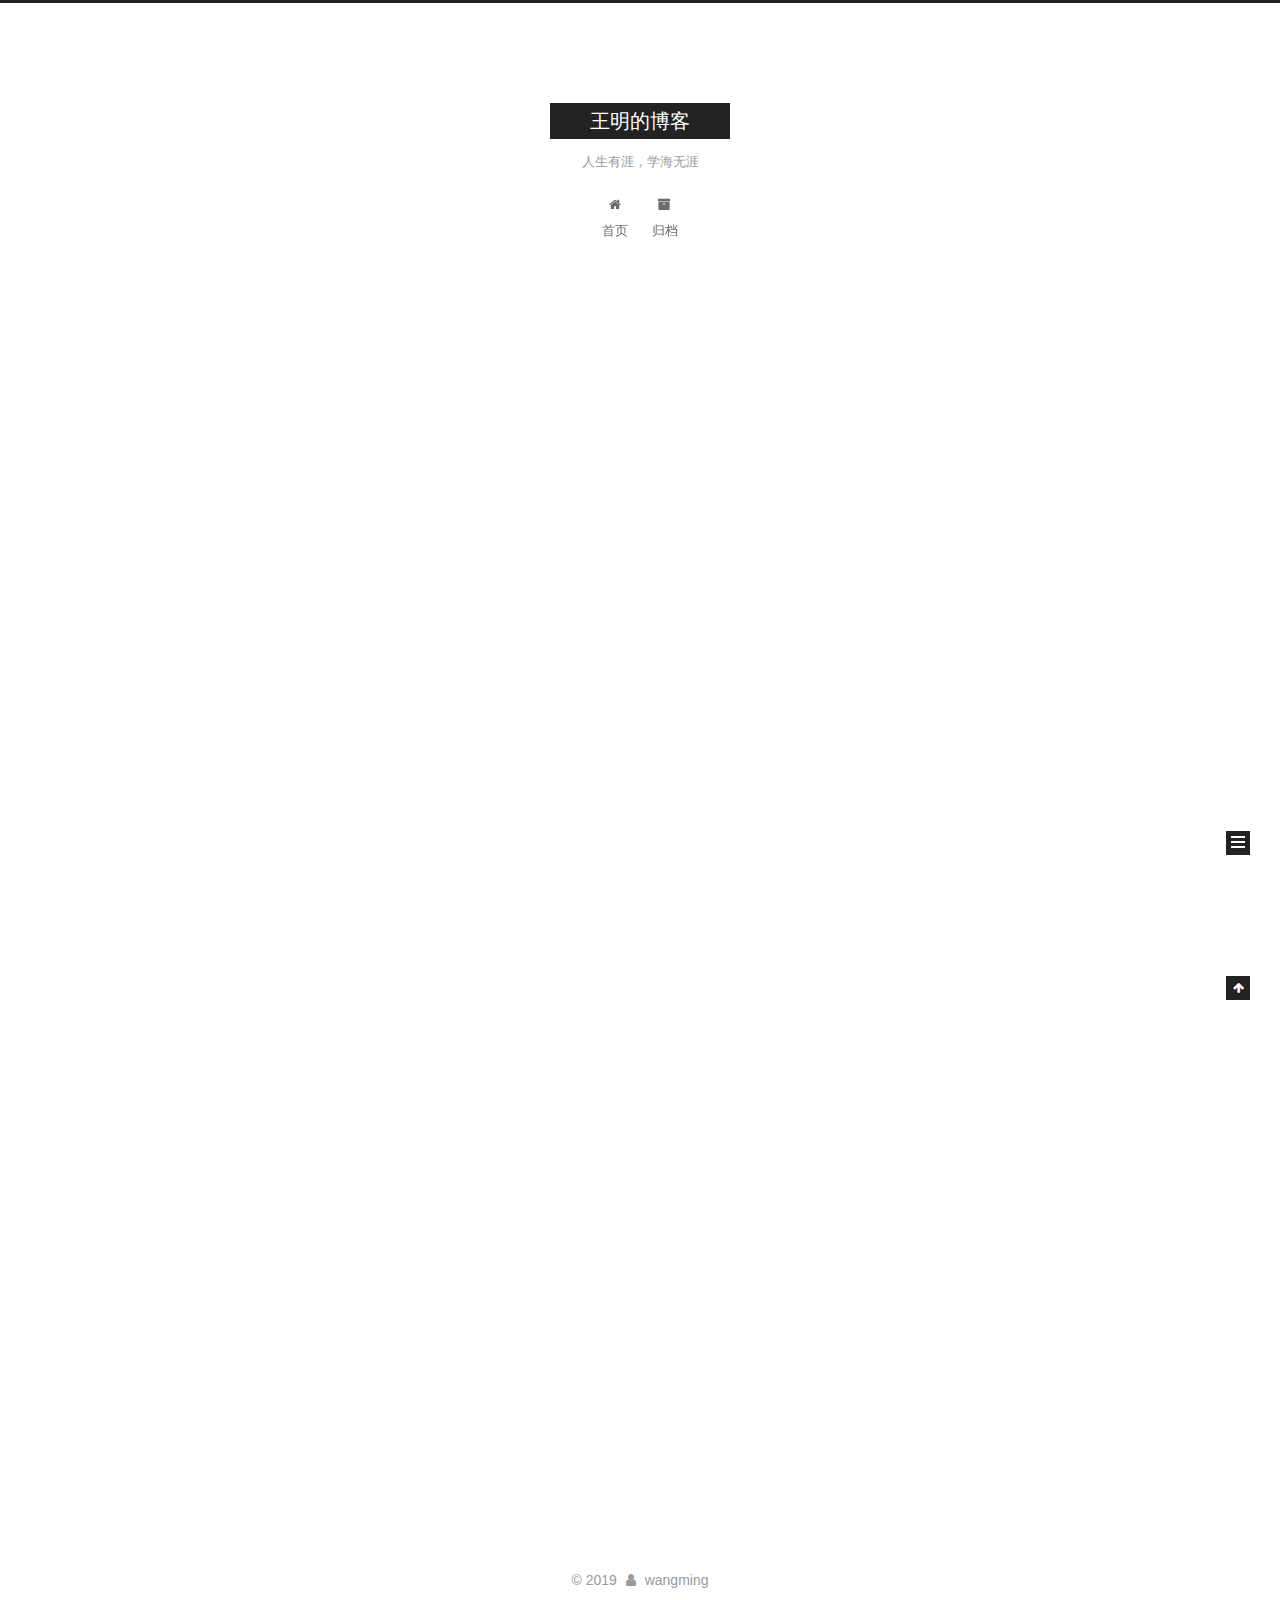
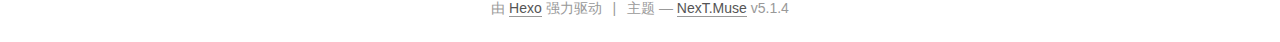
==== index.html @ 97fb9c00 "Site updated: 2019-02-13 14:36:10" ====
<!DOCTYPE html>



  


<html class="theme-next muse use-motion" lang="zh-Hans">
<head><meta name="generator" content="Hexo 3.8.0">
  <meta charset="UTF-8">
<meta http-equiv="X-UA-Compatible" content="IE=edge">
<meta name="viewport" content="width=device-width, initial-scale=1, maximum-scale=1">
<meta name="theme-color" content="#222">









<meta http-equiv="Cache-Control" content="no-transform">
<meta http-equiv="Cache-Control" content="no-siteapp">
















  
  
  <link href="/lib/fancybox/source/jquery.fancybox.css?v=2.1.5" rel="stylesheet" type="text/css">







<link href="/lib/font-awesome/css/font-awesome.min.css?v=4.6.2" rel="stylesheet" type="text/css">

<link href="/css/main.css?v=5.1.4" rel="stylesheet" type="text/css">


  <link rel="apple-touch-icon" sizes="180x180" href="/images/apple-touch-icon-next.png?v=5.1.4">


  <link rel="icon" type="image/png" sizes="32x32" href="/images/favicon-32x32-next.png?v=5.1.4">


  <link rel="icon" type="image/png" sizes="16x16" href="/images/favicon-16x16-next.png?v=5.1.4">


  <link rel="mask-icon" href="/images/logo.svg?v=5.1.4" color="#222">





  <meta name="keywords" content="Hexo, NexT">










<meta name="description" content="记录日常学习到的点点滴滴">
<meta property="og:type" content="website">
<meta property="og:title" content="王明的博客">
<meta property="og:url" content="https://wangming1312.github.io/index.html">
<meta property="og:site_name" content="王明的博客">
<meta property="og:description" content="记录日常学习到的点点滴滴">
<meta property="og:locale" content="zh-Hans">
<meta name="twitter:card" content="summary">
<meta name="twitter:title" content="王明的博客">
<meta name="twitter:description" content="记录日常学习到的点点滴滴">



<script type="text/javascript" id="hexo.configurations">
  var NexT = window.NexT || {};
  var CONFIG = {
    root: '/',
    scheme: 'Muse',
    version: '5.1.4',
    sidebar: {"position":"left","display":"post","offset":12,"b2t":false,"scrollpercent":false,"onmobile":false},
    fancybox: true,
    tabs: true,
    motion: {"enable":true,"async":false,"transition":{"post_block":"fadeIn","post_header":"slideDownIn","post_body":"slideDownIn","coll_header":"slideLeftIn","sidebar":"slideUpIn"}},
    duoshuo: {
      userId: '0',
      author: '博主'
    },
    algolia: {
      applicationID: '',
      apiKey: '',
      indexName: '',
      hits: {"per_page":10},
      labels: {"input_placeholder":"Search for Posts","hits_empty":"We didn't find any results for the search: ${query}","hits_stats":"${hits} results found in ${time} ms"}
    }
  };
</script>



  <link rel="canonical" href="https://wangming1312.github.io/">





  <title>王明的博客</title>
  








</head>

<body itemscope="" itemtype="http://schema.org/WebPage" lang="zh-Hans">

  
  
    
  

  <div class="container sidebar-position-left 
  page-home">
    <div class="headband"></div>

    <header id="header" class="header" itemscope="" itemtype="http://schema.org/WPHeader">
      <div class="header-inner"><div class="site-brand-wrapper">
  <div class="site-meta ">
    

    <div class="custom-logo-site-title">
      <a href="/" class="brand" rel="start">
        <span class="logo-line-before"><i></i></span>
        <span class="site-title">王明的博客</span>
        <span class="logo-line-after"><i></i></span>
      </a>
    </div>
      
        <p class="site-subtitle">人生有涯，学海无涯</p>
      
  </div>

  <div class="site-nav-toggle">
    <button>
      <span class="btn-bar"></span>
      <span class="btn-bar"></span>
      <span class="btn-bar"></span>
    </button>
  </div>
</div>

<nav class="site-nav">
  

  
    <ul id="menu" class="menu">
      
        
        <li class="menu-item menu-item-home">
          <a href="/" rel="section">
            
              <i class="menu-item-icon fa fa-fw fa-home"></i> <br>
            
            首页
          </a>
        </li>
      
        
        <li class="menu-item menu-item-archives">
          <a href="/archives/" rel="section">
            
              <i class="menu-item-icon fa fa-fw fa-archive"></i> <br>
            
            归档
          </a>
        </li>
      

      
    </ul>
  

  
</nav>



 </div>
    </header>

    <main id="main" class="main">
      <div class="main-inner">
        <div class="content-wrap">
          <div id="content" class="content">
            
  <section id="posts" class="posts-expand">
    
      

  

  
  
  

  <article class="post post-type-normal" itemscope="" itemtype="http://schema.org/Article">
  
  
  
  <div class="post-block">
    <link itemprop="mainEntityOfPage" href="https://wangming1312.github.io/2019/02/13/hello-微博/">

    <span hidden itemprop="author" itemscope="" itemtype="http://schema.org/Person">
      <meta itemprop="name" content="wangming">
      <meta itemprop="description" content="">
      <meta itemprop="image" content="/images/avatar.gif">
    </span>

    <span hidden itemprop="publisher" itemscope="" itemtype="http://schema.org/Organization">
      <meta itemprop="name" content="王明的博客">
    </span>

    
      <header class="post-header">

        
        
          <h1 class="post-title" itemprop="name headline">
                
                <a class="post-title-link" href="/2019/02/13/hello-微博/" itemprop="url">hello 微博</a></h1>
        

        <div class="post-meta">
          <span class="post-time">
            
              <span class="post-meta-item-icon">
                <i class="fa fa-calendar-o"></i>
              </span>
              
                <span class="post-meta-item-text">发表于</span>
              
              <time title="创建于" itemprop="dateCreated datePublished" datetime="2019-02-13T14:16:21+08:00">
                2019-02-13
              </time>
            

            

            
          </span>

          

          
            
          

          
          

          

          

          

        </div>
      </header>
    

    
    
    
    <div class="post-body" itemprop="articleBody">

      
      

      
        
          
            
          
        
      
    </div>
    
    
    

    

    

    

    <footer class="post-footer">
      

      

      

      
      
        <div class="post-eof"></div>
      
    </footer>
  </div>
  
  
  
  </article>


    
      

  

  
  
  

  <article class="post post-type-normal" itemscope="" itemtype="http://schema.org/Article">
  
  
  
  <div class="post-block">
    <link itemprop="mainEntityOfPage" href="https://wangming1312.github.io/2019/02/13/hello-world/">

    <span hidden itemprop="author" itemscope="" itemtype="http://schema.org/Person">
      <meta itemprop="name" content="wangming">
      <meta itemprop="description" content="">
      <meta itemprop="image" content="/images/avatar.gif">
    </span>

    <span hidden itemprop="publisher" itemscope="" itemtype="http://schema.org/Organization">
      <meta itemprop="name" content="王明的博客">
    </span>

    
      <header class="post-header">

        
        
          <h1 class="post-title" itemprop="name headline">
                
                <a class="post-title-link" href="/2019/02/13/hello-world/" itemprop="url">Hello World</a></h1>
        

        <div class="post-meta">
          <span class="post-time">
            
              <span class="post-meta-item-icon">
                <i class="fa fa-calendar-o"></i>
              </span>
              
                <span class="post-meta-item-text">发表于</span>
              
              <time title="创建于" itemprop="dateCreated datePublished" datetime="2019-02-13T13:50:44+08:00">
                2019-02-13
              </time>
            

            

            
          </span>

          

          
            
          

          
          

          

          

          

        </div>
      </header>
    

    
    
    
    <div class="post-body" itemprop="articleBody">

      
      

      
        
          
            <p>Welcome to <a href="https://hexo.io/" target="_blank" rel="noopener">Hexo</a>! This is your very first post. Check <a href="https://hexo.io/docs/" target="_blank" rel="noopener">documentation</a> for more info. If you get any problems when using Hexo, you can find the answer in <a href="https://hexo.io/docs/troubleshooting.html" target="_blank" rel="noopener">troubleshooting</a> or you can ask me on <a href="https://github.com/hexojs/hexo/issues" target="_blank" rel="noopener">GitHub</a>.</p>
<h2 id="Quick-Start"><a href="#Quick-Start" class="headerlink" title="Quick Start"></a>Quick Start</h2><h3 id="Create-a-new-post"><a href="#Create-a-new-post" class="headerlink" title="Create a new post"></a>Create a new post</h3><figure class="highlight bash"><table><tr><td class="gutter"><pre><span class="line">1</span><br></pre></td><td class="code"><pre><span class="line">$ hexo new <span class="string">"My New Post"</span></span><br></pre></td></tr></table></figure>
<p>More info: <a href="https://hexo.io/docs/writing.html" target="_blank" rel="noopener">Writing</a></p>
<h3 id="Run-server"><a href="#Run-server" class="headerlink" title="Run server"></a>Run server</h3><figure class="highlight bash"><table><tr><td class="gutter"><pre><span class="line">1</span><br></pre></td><td class="code"><pre><span class="line">$ hexo server</span><br></pre></td></tr></table></figure>
<p>More info: <a href="https://hexo.io/docs/server.html" target="_blank" rel="noopener">Server</a></p>
<h3 id="Generate-static-files"><a href="#Generate-static-files" class="headerlink" title="Generate static files"></a>Generate static files</h3><figure class="highlight bash"><table><tr><td class="gutter"><pre><span class="line">1</span><br></pre></td><td class="code"><pre><span class="line">$ hexo generate</span><br></pre></td></tr></table></figure>
<p>More info: <a href="https://hexo.io/docs/generating.html" target="_blank" rel="noopener">Generating</a></p>
<h3 id="Deploy-to-remote-sites"><a href="#Deploy-to-remote-sites" class="headerlink" title="Deploy to remote sites"></a>Deploy to remote sites</h3><figure class="highlight bash"><table><tr><td class="gutter"><pre><span class="line">1</span><br></pre></td><td class="code"><pre><span class="line">$ hexo deploy</span><br></pre></td></tr></table></figure>
<p>More info: <a href="https://hexo.io/docs/deployment.html" target="_blank" rel="noopener">Deployment</a></p>

          
        
      
    </div>
    
    
    

    

    

    

    <footer class="post-footer">
      

      

      

      
      
        <div class="post-eof"></div>
      
    </footer>
  </div>
  
  
  
  </article>


    
  </section>

  


          </div>
          


          

        </div>
        
          
  
  <div class="sidebar-toggle">
    <div class="sidebar-toggle-line-wrap">
      <span class="sidebar-toggle-line sidebar-toggle-line-first"></span>
      <span class="sidebar-toggle-line sidebar-toggle-line-middle"></span>
      <span class="sidebar-toggle-line sidebar-toggle-line-last"></span>
    </div>
  </div>

  <aside id="sidebar" class="sidebar">
    
    <div class="sidebar-inner">

      

      

      <section class="site-overview-wrap sidebar-panel sidebar-panel-active">
        <div class="site-overview">
          <div class="site-author motion-element" itemprop="author" itemscope="" itemtype="http://schema.org/Person">
            
              <p class="site-author-name" itemprop="name">wangming</p>
              <p class="site-description motion-element" itemprop="description">记录日常学习到的点点滴滴</p>
          </div>

          <nav class="site-state motion-element">

            
              <div class="site-state-item site-state-posts">
              
                <a href="/archives/">
              
                  <span class="site-state-item-count">2</span>
                  <span class="site-state-item-name">日志</span>
                </a>
              </div>
            

            

            

          </nav>

          

          

          
          

          
          

          

        </div>
      </section>

      

      

    </div>
  </aside>


        
      </div>
    </main>

    <footer id="footer" class="footer">
      <div class="footer-inner">
        <div class="copyright">&copy; <span itemprop="copyrightYear">2019</span>
  <span class="with-love">
    <i class="fa fa-user"></i>
  </span>
  <span class="author" itemprop="copyrightHolder">wangming</span>

  
</div>


  <div class="powered-by">由 <a class="theme-link" target="_blank" href="https://hexo.io">Hexo</a> 强力驱动</div>



  <span class="post-meta-divider">|</span>



  <div class="theme-info">主题 &mdash; <a class="theme-link" target="_blank" href="https://github.com/iissnan/hexo-theme-next">NexT.Muse</a> v5.1.4</div>




        







        
      </div>
    </footer>

    
      <div class="back-to-top">
        <i class="fa fa-arrow-up"></i>
        
      </div>
    

    

  </div>

  

<script type="text/javascript">
  if (Object.prototype.toString.call(window.Promise) !== '[object Function]') {
    window.Promise = null;
  }
</script>









  












  
  
    <script type="text/javascript" src="/lib/jquery/index.js?v=2.1.3"></script>
  

  
  
    <script type="text/javascript" src="/lib/fastclick/lib/fastclick.min.js?v=1.0.6"></script>
  

  
  
    <script type="text/javascript" src="/lib/jquery_lazyload/jquery.lazyload.js?v=1.9.7"></script>
  

  
  
    <script type="text/javascript" src="/lib/velocity/velocity.min.js?v=1.2.1"></script>
  

  
  
    <script type="text/javascript" src="/lib/velocity/velocity.ui.min.js?v=1.2.1"></script>
  

  
  
    <script type="text/javascript" src="/lib/fancybox/source/jquery.fancybox.pack.js?v=2.1.5"></script>
  


  


  <script type="text/javascript" src="/js/src/utils.js?v=5.1.4"></script>

  <script type="text/javascript" src="/js/src/motion.js?v=5.1.4"></script>



  
  

  

  


  <script type="text/javascript" src="/js/src/bootstrap.js?v=5.1.4"></script>



  


  




	





  





  












  





  

  

  

  
  

  

  

  

</body>
</html>
---- css/main.css ----
/* normalize.css v3.0.2 | MIT License | git.io/normalize */
html {
  font-family: sans-serif; /* 1 */
  -ms-text-size-adjust: 100%; /* 2 */
  -webkit-text-size-adjust: 100%; /* 2 */
}
body {
  margin: 0;
}
article,
aside,
details,
figcaption,
figure,
footer,
header,
hgroup,
main,
menu,
nav,
section,
summary {
  display: block;
}
audio,
canvas,
progress,
video {
  display: inline-block; /* 1 */
  vertical-align: baseline; /* 2 */
}
audio:not([controls]) {
  display: none;
  height: 0;
}
[hidden],
template {
  display: none;
}
a {
  background-color: transparent;
}
a:active,
a:hover {
  outline: 0;
}
abbr[title] {
  border-bottom: 1px dotted;
}
b,
strong {
  font-weight: bold;
}
dfn {
  font-style: italic;
}
h1 {
  font-size: 2em;
  margin: 0.67em 0;
}
mark {
  background: #ff0;
  color: #000;
}
small {
  font-size: 80%;
}
sub,
sup {
  font-size: 75%;
  line-height: 0;
  position: relative;
  vertical-align: baseline;
}
sup {
  top: -0.5em;
}
sub {
  bottom: -0.25em;
}
img {
  border: 0;
}
svg:not(:root) {
  overflow: hidden;
}
figure {
  margin: 1em 40px;
}
hr {
  -moz-box-sizing: content-box;
  box-sizing: content-box;
  height: 0;
}
pre {
  overflow: auto;
}
code,
kbd,
pre,
samp {
  font-family: monospace, monospace;
  font-size: 1em;
}
button,
input,
optgroup,
select,
textarea {
  color: inherit; /* 1 */
  font: inherit; /* 2 */
  margin: 0; /* 3 */
}
button {
  overflow: visible;
}
button,
select {
  text-transform: none;
}
button,
html input[type="button"],
input[type="reset"],
input[type="submit"] {
  -webkit-appearance: button; /* 2 */
  cursor: pointer; /* 3 */
}
button[disabled],
html input[disabled] {
  cursor: default;
}
button::-moz-focus-inner,
input::-moz-focus-inner {
  border: 0;
  padding: 0;
}
input {
  line-height: normal;
}
input[type="checkbox"],
input[type="radio"] {
  box-sizing: border-box; /* 1 */
  padding: 0; /* 2 */
}
input[type="number"]::-webkit-inner-spin-button,
input[type="number"]::-webkit-outer-spin-button {
  height: auto;
}
input[type="search"] {
  -webkit-appearance: textfield; /* 1 */
  -moz-box-sizing: content-box;
  -webkit-box-sizing: content-box; /* 2 */
  box-sizing: content-box;
}
input[type="search"]::-webkit-search-cancel-button,
input[type="search"]::-webkit-search-decoration {
  -webkit-appearance: none;
}
fieldset {
  border: 1px solid #c0c0c0;
  margin: 0 2px;
  padding: 0.35em 0.625em 0.75em;
}
legend {
  border: 0; /* 1 */
  padding: 0; /* 2 */
}
textarea {
  overflow: auto;
}
optgroup {
  font-weight: bold;
}
table {
  border-collapse: collapse;
  border-spacing: 0;
}
td,
th {
  padding: 0;
}
::selection {
  background: #262a30;
  color: #fff;
}
body {
  position: relative;
  font-family: 'Lato', "PingFang SC", "Microsoft YaHei", sans-serif;
  font-size: 14px;
  line-height: 2;
  color: #555;
  background: #fff;
}
@media (max-width: 767px) {
  body {
    padding-right: 0 !important;
  }
}
@media (min-width: 768px) and (max-width: 991px) {
  body {
    padding-right: 0 !important;
  }
}
@media (min-width: 1600px) {
  body {
    font-size: 16px;
  }
}
h1,
h2,
h3,
h4,
h5,
h6 {
  margin: 0;
  padding: 0;
  font-weight: bold;
  line-height: 1.5;
  font-family: 'Lato', "PingFang SC", "Microsoft YaHei", sans-serif;
}
h2,
h3,
h4,
h5,
h6 {
  margin: 20px 0 15px;
}
h1 {
  font-size: 22px;
}
@media (max-width: 767px) {
  h1 {
    font-size: 18px;
  }
}
h2 {
  font-size: 20px;
}
@media (max-width: 767px) {
  h2 {
    font-size: 16px;
  }
}
h3 {
  font-size: 18px;
}
@media (max-width: 767px) {
  h3 {
    font-size: 14px;
  }
}
h4 {
  font-size: 16px;
}
@media (max-width: 767px) {
  h4 {
    font-size: 12px;
  }
}
h5 {
  font-size: 14px;
}
@media (max-width: 767px) {
  h5 {
    font-size: 10px;
  }
}
h6 {
  font-size: 12px;
}
@media (max-width: 767px) {
  h6 {
    font-size: 8px;
  }
}
p {
  margin: 0 0 20px 0;
}
a {
  color: #555;
  text-decoration: none;
  outline: none;
  border-bottom: 1px solid #999;
  word-wrap: break-word;
}
a:hover {
  color: #222;
  border-bottom-color: #222;
}
blockquote {
  margin: 0;
  padding: 0;
}
img {
  display: block;
  margin: auto;
  max-width: 100%;
  height: auto;
}
hr {
  margin: 40px 0;
  height: 3px;
  border: none;
  background-color: #ddd;
  background-image: repeating-linear-gradient(-45deg, #fff, #fff 4px, transparent 4px, transparent 8px);
}
blockquote {
  padding: 0 15px;
  color: #666;
  border-left: 4px solid #ddd;
}
blockquote cite::before {
  content: "-";
  padding: 0 5px;
}
dt {
  font-weight: 700;
}
dd {
  margin: 0;
  padding: 0;
}
kbd {
  border: 1px solid #ccc;
  border-radius: 0.2em;
  box-shadow: 0.1em 0.1em 0.2em rgba(0,0,0,0.1);
  background-color: #f9f9f9;
  font-family: inherit;
  background-image: -webkit-linear-gradient(top, #eee, #fff, #eee);
  padding: 0.1em 0.3em;
  white-space: nowrap;
}
.text-left {
  text-align: left;
}
.text-center {
  text-align: center;
}
.text-right {
  text-align: right;
}
.text-justify {
  text-align: justify;
}
.text-nowrap {
  white-space: nowrap;
}
.text-lowercase {
  text-transform: lowercase;
}
.text-uppercase {
  text-transform: uppercase;
}
.text-capitalize {
  text-transform: capitalize;
}
.center-block {
  display: block;
  margin-left: auto;
  margin-right: auto;
}
.clearfix:before,
.clearfix:after {
  content: " ";
  display: table;
}
.clearfix:after {
  clear: both;
}
.pullquote {
  width: 45%;
}
.pullquote.left {
  float: left;
  margin-left: 5px;
  margin-right: 10px;
}
.pullquote.right {
  float: right;
  margin-left: 10px;
  margin-right: 5px;
}
.affix.affix.affix {
  position: fixed;
}
.translation {
  margin-top: -20px;
  font-size: 14px;
  color: #999;
}
.scrollbar-measure {
  width: 100px;
  height: 100px;
  overflow: scroll;
  position: absolute;
  top: -9999px;
}
.use-motion .motion-element {
  opacity: 0;
}
table {
  margin: 20px 0;
  width: 100%;
  border-collapse: collapse;
  border-spacing: 0;
  border: 1px solid #ddd;
  font-size: 14px;
  table-layout: fixed;
  word-wrap: break-all;
}
table>tbody>tr:nth-of-type(odd) {
  background-color: #f9f9f9;
}
table>tbody>tr:hover {
  background-color: #f5f5f5;
}
caption,
th,
td {
  padding: 8px;
  text-align: left;
  vertical-align: middle;
  font-weight: normal;
}
th,
td {
  border-bottom: 3px solid #ddd;
  border-right: 1px solid #eee;
}
th {
  padding-bottom: 10px;
  font-weight: 700;
}
td {
  border-bottom-width: 1px;
}
html,
body {
  height: 100%;
}
.container {
  position: relative;
  min-height: 100%;
}
.header-inner {
  margin: 0 auto;
  padding: 100px 0 70px;
  width: 700px;
}
@media (min-width: 1600px) {
  .container .header-inner {
    width: 900px;
  }
}
.main {
  padding-bottom: 150px;
}
.main-inner {
  margin: 0 auto;
  width: 700px;
}
@media (min-width: 1600px) {
  .container .main-inner {
    width: 900px;
  }
}
.footer {
  position: absolute;
  left: 0;
  bottom: 0;
  width: 100%;
  min-height: 50px;
}
.footer-inner {
  box-sizing: border-box;
  margin: 20px auto;
  width: 700px;
}
@media (min-width: 1600px) {
  .container .footer-inner {
    width: 900px;
  }
}
pre,
.highlight {
  overflow: auto;
  margin: 20px 0;
  padding: 0;
  font-size: 13px;
  color: #4d4d4c;
  background: #f7f7f7;
  line-height: 1.6;
}
pre,
code {
  font-family: consolas, Menlo, "PingFang SC", "Microsoft YaHei", monospace;
}
code {
  padding: 2px 4px;
  word-wrap: break-word;
  color: #555;
  background: #eee;
  border-radius: 3px;
  font-size: 13px;
}
pre {
  padding: 10px;
}
pre code {
  padding: 0;
  color: #4d4d4c;
  background: none;
  text-shadow: none;
}
.highlight {
  border-radius: 1px;
}
.highlight pre {
  border: none;
  margin: 0;
  padding: 10px 0;
}
.highlight table {
  margin: 0;
  width: auto;
  border: none;
}
.highlight td {
  border: none;
  padding: 0;
}
.highlight figcaption {
  font-size: 1em;
  color: #4d4d4c;
  line-height: 1em;
  margin-bottom: 1em;
}
.highlight figcaption:before,
.highlight figcaption:after {
  content: " ";
  display: table;
}
.highlight figcaption:after {
  clear: both;
}
.highlight figcaption a {
  float: right;
  color: #4d4d4c;
}
.highlight figcaption a:hover {
  border-bottom-color: #4d4d4c;
}
.highlight .gutter pre {
  padding-left: 10px;
  padding-right: 10px;
  color: #869194;
  text-align: right;
  background-color: #eff2f3;
}
.highlight .code pre {
  width: 100%;
  padding-left: 10px;
  padding-right: 10px;
  background-color: #f7f7f7;
}
.highlight .line {
  height: 20px;
}
.gutter {
  -webkit-user-select: none;
  -moz-user-select: none;
  -ms-user-select: none;
  user-select: none;
}
.gist table {
  width: auto;
}
.gist table td {
  border: none;
}
pre .deletion {
  background: #fdd;
}
pre .addition {
  background: #dfd;
}
pre .meta {
  color: #8959a8;
}
pre .comment {
  color: #8e908c;
}
pre .variable,
pre .attribute,
pre .tag,
pre .regexp,
pre .ruby .constant,
pre .xml .tag .title,
pre .xml .pi,
pre .xml .doctype,
pre .html .doctype,
pre .css .id,
pre .css .class,
pre .css .pseudo {
  color: #c82829;
}
pre .number,
pre .preprocessor,
pre .built_in,
pre .literal,
pre .params,
pre .constant,
pre .command {
  color: #f5871f;
}
pre .ruby .class .title,
pre .css .rules .attribute,
pre .string,
pre .value,
pre .inheritance,
pre .header,
pre .ruby .symbol,
pre .xml .cdata,
pre .special,
pre .number,
pre .formula {
  color: #718c00;
}
pre .title,
pre .css .hexcolor {
  color: #3e999f;
}
pre .function,
pre .python .decorator,
pre .python .title,
pre .ruby .function .title,
pre .ruby .title .keyword,
pre .perl .sub,
pre .javascript .title,
pre .coffeescript .title {
  color: #4271ae;
}
pre .keyword,
pre .javascript .function {
  color: #8959a8;
}
.full-image.full-image.full-image.full-image {
  border: none;
  max-width: 100%;
  width: auto;
  margin: 20px auto 25px;
}
@media (min-width: 992px) {
  .full-image.full-image.full-image.full-image {
    max-width: none;
    width: 110%;
    margin: 25px -5%;
  }
}
.blockquote-center,
.page-home .post-type-quote blockquote,
.page-post-detail .post-type-quote blockquote {
  position: relative;
  margin: 40px 0;
  padding: 0;
  border-left: none;
  text-align: center;
}
.blockquote-center::before,
.page-home .post-type-quote blockquote::before,
.page-post-detail .post-type-quote blockquote::before,
.blockquote-center::after,
.page-home .post-type-quote blockquote::after,
.page-post-detail .post-type-quote blockquote::after {
  position: absolute;
  content: ' ';
  display: block;
  width: 100%;
  height: 24px;
  opacity: 0.2;
  background-repeat: no-repeat;
  background-position: 0 -6px;
  background-size: 22px 22px;
}
.blockquote-center::before,
.page-home .post-type-quote blockquote::before,
.page-post-detail .post-type-quote blockquote::before {
  top: -20px;
  background-image: url("../images/quote-l.svg");
  border-top: 1px solid #ccc;
}
.blockquote-center::after,
.page-home .post-type-quote blockquote::after,
.page-post-detail .post-type-quote blockquote::after {
  bottom: -20px;
  background-image: url("../images/quote-r.svg");
  border-bottom: 1px solid #ccc;
  background-position: 100% 8px;
}
.blockquote-center p,
.page-home .post-type-quote blockquote p,
.page-post-detail .post-type-quote blockquote p,
.blockquote-center div,
.page-home .post-type-quote blockquote div,
.page-post-detail .post-type-quote blockquote div {
  text-align: center;
}
.post .post-body .group-picture img {
  box-sizing: border-box;
  padding: 0 3px;
  border: none;
}
.post .group-picture-row {
  overflow: hidden;
  margin-top: 6px;
}
.post .group-picture-row:first-child {
  margin-top: 0;
}
.post .group-picture-column {
  float: left;
}
.page-post-detail .post-body .group-picture-column {
  float: none;
  margin-top: 10px;
  width: auto !important;
}
.page-post-detail .post-body .group-picture-column img {
  margin: 0 auto;
}
.page-archive .group-picture-container {
  overflow: hidden;
}
.page-archive .group-picture-row {
  float: left;
}
.page-archive .group-picture-row:first-child {
  margin-top: 6px;
}
.page-archive .group-picture-column {
  max-width: 150px;
  max-height: 150px;
}
.post-body .note {
  position: relative;
  padding: 15px;
  margin-bottom: 20px;
  border: 1px solid #eee;
  border-left-width: 5px;
  border-radius: 3px;
}
.post-body .note h2,
.post-body .note h3,
.post-body .note h4,
.post-body .note h5,
.post-body .note h6 {
  margin-top: 0;
  margin-bottom: 0;
  border-bottom: initial;
  padding-top: 0 !important;
}
.post-body .note p:first-child,
.post-body .note ul:first-child,
.post-body .note ol:first-child,
.post-body .note table:first-child,
.post-body .note pre:first-child,
.post-body .note blockquote:first-child {
  margin-top: 0;
}
.post-body .note p:last-child,
.post-body .note ul:last-child,
.post-body .note ol:last-child,
.post-body .note table:last-child,
.post-body .note pre:last-child,
.post-body .note blockquote:last-child {
  margin-bottom: 0;
}
.post-body .note.default {
  border-left-color: #777;
}
.post-body .note.default h2,
.post-body .note.default h3,
.post-body .note.default h4,
.post-body .note.default h5,
.post-body .note.default h6 {
  color: #777;
}
.post-body .note.primary {
  border-left-color: #6f42c1;
}
.post-body .note.primary h2,
.post-body .note.primary h3,
.post-body .note.primary h4,
.post-body .note.primary h5,
.post-body .note.primary h6 {
  color: #6f42c1;
}
.post-body .note.info {
  border-left-color: #428bca;
}
.post-body .note.info h2,
.post-body .note.info h3,
.post-body .note.info h4,
.post-body .note.info h5,
.post-body .note.info h6 {
  color: #428bca;
}
.post-body .note.success {
  border-left-color: #5cb85c;
}
.post-body .note.success h2,
.post-body .note.success h3,
.post-body .note.success h4,
.post-body .note.success h5,
.post-body .note.success h6 {
  color: #5cb85c;
}
.post-body .note.warning {
  border-left-color: #f0ad4e;
}
.post-body .note.warning h2,
.post-body .note.warning h3,
.post-body .note.warning h4,
.post-body .note.warning h5,
.post-body .note.warning h6 {
  color: #f0ad4e;
}
.post-body .note.danger {
  border-left-color: #d9534f;
}
.post-body .note.danger h2,
.post-body .note.danger h3,
.post-body .note.danger h4,
.post-body .note.danger h5,
.post-body .note.danger h6 {
  color: #d9534f;
}
.post-body .label {
  display: inline;
  padding: 0 2px;
  white-space: nowrap;
}
.post-body .label.default {
  background-color: #f0f0f0;
}
.post-body .label.primary {
  background-color: #efe6f7;
}
.post-body .label.info {
  background-color: #e5f2f8;
}
.post-body .label.success {
  background-color: #e7f4e9;
}
.post-body .label.warning {
  background-color: #fcf6e1;
}
.post-body .label.danger {
  background-color: #fae8eb;
}
.post-body .tabs {
  position: relative;
  display: block;
  margin-bottom: 20px;
  padding-top: 10px;
}
.post-body .tabs ul.nav-tabs {
  margin: 0;
  padding: 0;
  display: flex;
  margin-bottom: -1px;
}
@media (max-width: 413px) {
  .post-body .tabs ul.nav-tabs {
    display: block;
    margin-bottom: 5px;
  }
}
.post-body .tabs ul.nav-tabs li.tab {
  list-style-type: none !important;
  margin: 0 0.25em 0 0;
  border-top: 3px solid transparent;
  border-left: 1px solid transparent;
  border-right: 1px solid transparent;
}
@media (max-width: 413px) {
  .post-body .tabs ul.nav-tabs li.tab {
    margin: initial;
    border-top: 1px solid transparent;
    border-left: 3px solid transparent;
    border-right: 1px solid transparent;
    border-bottom: 1px solid transparent;
  }
}
.post-body .tabs ul.nav-tabs li.tab a {
  outline: 0;
  border-bottom: initial;
  display: block;
  line-height: 1.8em;
  padding: 0.25em 0.75em;
  transition-duration: 0.2s;
  transition-timing-function: ease-out;
  transition-delay: 0s;
}
.post-body .tabs ul.nav-tabs li.tab a i {
  width: 1.285714285714286em;
}
.post-body .tabs ul.nav-tabs li.tab.active {
  border-top: 3px solid #fc6423;
  border-left: 1px solid #ddd;
  border-right: 1px solid #ddd;
  background-color: #fff;
}
@media (max-width: 413px) {
  .post-body .tabs ul.nav-tabs li.tab.active {
    border-top: 1px solid #ddd;
    border-left: 3px solid #fc6423;
    border-right: 1px solid #ddd;
    border-bottom: 1px solid #ddd;
  }
}
.post-body .tabs ul.nav-tabs li.tab.active a {
  cursor: default;
  color: #555;
}
.post-body .tabs .tab-content {
  background-color: #fff;
}
.post-body .tabs .tab-content .tab-pane {
  border: 1px solid #ddd;
  padding: 20px 20px 0 20px;
}
.post-body .tabs .tab-content .tab-pane:not(.active) {
  display: none !important;
}
.post-body .tabs .tab-content .tab-pane.active {
  display: block !important;
}
.btn {
  display: inline-block;
  padding: 0 20px;
  font-size: 14px;
  color: #fff;
  background: #222;
  border: 2px solid #222;
  text-decoration: none;
  border-radius: 0;
  transition-property: background-color;
  transition-duration: 0.2s;
  transition-timing-function: ease-in-out;
  transition-delay: 0s;
  line-height: 2;
}
.btn:hover {
  border-color: #222;
  color: #222;
  background: #fff;
}
.btn +.btn {
  margin: 0 0 8px 8px;
}
.btn .fa-fw {
  width: 1.285714285714286em;
  text-align: left;
}
.btn-bar {
  display: block;
  width: 22px;
  height: 2px;
  background: #555;
  border-radius: 1px;
}
.btn-bar+.btn-bar {
  margin-top: 4px;
}
.pagination {
  margin: 120px 0 40px;
  text-align: center;
  border-top: 1px solid #eee;
}
.page-number-basic,
.pagination .prev,
.pagination .next,
.pagination .page-number,
.pagination .space {
  display: inline-block;
  position: relative;
  top: -1px;
  margin: 0 10px;
  padding: 0 11px;
}
@media (max-width: 767px) {
  .page-number-basic,
  .pagination .prev,
  .pagination .next,
  .pagination .page-number,
  .pagination .space {
    margin: 0 5px;
  }
}
.pagination .prev,
.pagination .next,
.pagination .page-number {
  border-bottom: 0;
  border-top: 1px solid #eee;
  transition-property: border-color;
  transition-duration: 0.2s;
  transition-timing-function: ease-in-out;
  transition-delay: 0s;
}
.pagination .prev:hover,
.pagination .next:hover,
.pagination .page-number:hover {
  border-top-color: #222;
}
.pagination .space {
  padding: 0;
  margin: 0;
}
.pagination .prev {
  margin-left: 0;
}
.pagination .next {
  margin-right: 0;
}
.pagination .page-number.current {
  color: #fff;
  background: #ccc;
  border-top-color: #ccc;
}
@media (max-width: 767px) {
  .pagination {
    border-top: none;
  }
  .pagination .prev,
  .pagination .next,
  .pagination .page-number {
    margin-bottom: 10px;
    border-top: 0;
    border-bottom: 1px solid #eee;
    padding: 0 10px;
  }
  .pagination .prev:hover,
  .pagination .next:hover,
  .pagination .page-number:hover {
    border-bottom-color: #222;
  }
}
.comments {
  margin: 60px 20px 0;
}
.tag-cloud {
  text-align: center;
}
.tag-cloud a {
  display: inline-block;
  margin: 10px;
}
.back-to-top {
  box-sizing: border-box;
  position: fixed;
  bottom: -100px;
  right: 30px;
  z-index: 1050;
  padding: 0 6px;
  width: 24px;
  background: #222;
  font-size: 12px;
  opacity: 1;
  color: #fff;
  cursor: pointer;
  text-align: center;
  -webkit-transform: translateZ(0);
  transition-property: bottom;
  transition-duration: 0.2s;
  transition-timing-function: ease-in-out;
  transition-delay: 0s;
}
@media (min-width: 768px) and (max-width: 991px) {
  .back-to-top {
    display: none !important;
  }
}
@media (max-width: 767px) {
  .back-to-top {
    display: none !important;
  }
}
.back-to-top.back-to-top-on {
  bottom: 19px;
}
.header {
  background: transparent;
}
.header-inner {
  position: relative;
}
.headband {
  height: 3px;
  background: #222;
}
.site-meta {
  margin: 0;
  text-align: center;
}
@media (max-width: 767px) {
  .site-meta {
    text-align: center;
  }
}
.brand {
  position: relative;
  display: inline-block;
  padding: 0 40px;
  color: #fff;
  background: #222;
  border-bottom: none;
}
.brand:hover {
  color: #fff;
}
.logo {
  display: inline-block;
  margin-right: 5px;
  line-height: 36px;
  vertical-align: top;
}
.site-title {
  display: inline-block;
  vertical-align: top;
  line-height: 36px;
  font-size: 20px;
  font-weight: normal;
  font-family: 'Lato', "PingFang SC", "Microsoft YaHei", sans-serif;
}
.site-subtitle {
  margin-top: 10px;
  font-size: 13px;
  color: #999;
}
.use-motion .brand {
  opacity: 0;
}
.use-motion .logo,
.use-motion .site-title,
.use-motion .site-subtitle {
  opacity: 0;
  position: relative;
  top: -10px;
}
.site-nav-toggle {
  display: none;
  position: absolute;
  top: 10px;
  left: 10px;
}
@media (max-width: 767px) {
  .site-nav-toggle {
    display: block;
  }
}
.site-nav-toggle button {
  margin-top: 2px;
  padding: 9px 10px;
  background: transparent;
  border: none;
}
@media (max-width: 767px) {
  .site-nav {
    display: none;
    margin: 0 -10px;
    padding: 0 10px;
    clear: both;
    border-top: 1px solid #ddd;
  }
}
@media (min-width: 768px) and (max-width: 991px) {
  .site-nav {
    display: block !important;
  }
}
@media (min-width: 992px) {
  .site-nav {
    display: block !important;
  }
}
.menu {
  margin-top: 20px;
  padding-left: 0;
  text-align: center;
}
.menu .menu-item {
  display: inline-block;
  margin: 0 10px;
  list-style: none;
}
@media screen and (max-width: 767px) {
  .menu .menu-item {
    margin-top: 10px;
  }
}
.menu .menu-item a {
  display: block;
  font-size: 13px;
  line-height: inherit;
  border-bottom: 1px solid transparent;
  transition-property: border-color;
  transition-duration: 0.2s;
  transition-timing-function: ease-in-out;
  transition-delay: 0s;
}
.menu .menu-item a:hover {
  border-bottom-color: #222;
}
.menu .menu-item .fa {
  margin-right: 5px;
}
.use-motion .menu-item {
  opacity: 0;
}
.post-body {
  font-family: 'Lato', "PingFang SC", "Microsoft YaHei", sans-serif;
}
@media (max-width: 767px) {
  .post-body {
    word-break: break-word;
  }
}
.post-body .fancybox img {
  display: block !important;
  margin: 0 auto;
  cursor: pointer;
  cursor: zoom-in;
  cursor: -webkit-zoom-in;
}
.post-body .image-caption,
.post-body .figure .caption {
  margin: -20px auto 15px;
  text-align: center;
  font-size: 14px;
  color: #999;
  font-weight: bold;
  line-height: 1;
}
.post-sticky-flag {
  display: inline-block;
  font-size: 16px;
  -ms-transform: rotate(30deg);
  -webkit-transform: rotate(30deg);
  -moz-transform: rotate(30deg);
  -ms-transform: rotate(30deg);
  -o-transform: rotate(30deg);
  transform: rotate(30deg);
}
.use-motion .post-block,
.use-motion .pagination,
.use-motion .comments {
  opacity: 0;
}
.use-motion .post-header {
  opacity: 0;
}
.use-motion .post-body {
  opacity: 0;
}
.use-motion .collection-title {
  opacity: 0;
}
.posts-expand {
  padding-top: 40px;
}
@media (max-width: 767px) {
  .posts-expand {
    margin: 0 20px;
  }
  .post-body pre .gutter pre {
    padding-right: 10px;
  }
  .post-body .highlight {
    margin-left: 0px;
    margin-right: 0px;
    padding: 0;
  }
  .post-body .highlight .gutter pre {
    padding-right: 10px;
  }
}
@media (min-width: 992px) {
  .posts-expand .post-body {
    text-align: justify;
  }
}
.posts-expand .post-body h2,
.posts-expand .post-body h3,
.posts-expand .post-body h4,
.posts-expand .post-body h5,
.posts-expand .post-body h6 {
  padding-top: 10px;
}
.posts-expand .post-body h2 .header-anchor,
.posts-expand .post-body h3 .header-anchor,
.posts-expand .post-body h4 .header-anchor,
.posts-expand .post-body h5 .header-anchor,
.posts-expand .post-body h6 .header-anchor {
  float: right;
  margin-left: 10px;
  color: #ccc;
  border-bottom-style: none;
  visibility: hidden;
}
.posts-expand .post-body h2 .header-anchor:hover,
.posts-expand .post-body h3 .header-anchor:hover,
.posts-expand .post-body h4 .header-anchor:hover,
.posts-expand .post-body h5 .header-anchor:hover,
.posts-expand .post-body h6 .header-anchor:hover {
  color: inherit;
}
.posts-expand .post-body h2:hover .header-anchor,
.posts-expand .post-body h3:hover .header-anchor,
.posts-expand .post-body h4:hover .header-anchor,
.posts-expand .post-body h5:hover .header-anchor,
.posts-expand .post-body h6:hover .header-anchor {
  visibility: visible;
}
.posts-expand .post-body ul li {
  list-style: circle;
}
.posts-expand .post-body img {
  box-sizing: border-box;
  margin: auto;
  padding: 3px;
  border: 1px solid #ddd;
}
.posts-expand .post-body .fancybox img {
  margin: 0 auto 25px;
}
@media (max-width: 767px) {
  .posts-collapse {
    margin: 0 20px;
  }
  .posts-collapse .post-title,
  .posts-collapse .post-meta {
    display: block;
    width: auto;
    text-align: left;
  }
}
.posts-collapse {
  position: relative;
  z-index: 1010;
  margin-left: 55px;
}
.posts-collapse::after {
  content: " ";
  position: absolute;
  top: 20px;
  left: 0;
  margin-left: -2px;
  width: 4px;
  height: 100%;
  background: #f5f5f5;
  z-index: -1;
}
@media (max-width: 767px) {
  .posts-collapse {
    margin: 0 20px;
  }
}
.posts-collapse .collection-title {
  position: relative;
  margin: 60px 0;
}
.posts-collapse .collection-title h1,
.posts-collapse .collection-title h2 {
  margin-left: 20px;
}
.posts-collapse .collection-title small {
  color: #bbb;
  margin-left: 5px;
}
.posts-collapse .collection-title::before {
  content: " ";
  position: absolute;
  left: 0;
  top: 50%;
  margin-left: -4px;
  margin-top: -4px;
  width: 8px;
  height: 8px;
  background: #bbb;
  border-radius: 50%;
}
.posts-collapse .post {
  margin: 30px 0;
}
.posts-collapse .post-header {
  position: relative;
  transition-duration: 0.2s;
  transition-timing-function: ease-in-out;
  transition-delay: 0s;
  transition-property: border;
  border-bottom: 1px dashed #ccc;
}
.posts-collapse .post-header::before {
  content: " ";
  position: absolute;
  left: 0;
  top: 12px;
  width: 6px;
  height: 6px;
  margin-left: -4px;
  background: #bbb;
  border-radius: 50%;
  border: 1px solid #fff;
  transition-duration: 0.2s;
  transition-timing-function: ease-in-out;
  transition-delay: 0s;
  transition-property: background;
}
.posts-collapse .post-header:hover {
  border-bottom-color: #666;
}
.posts-collapse .post-header:hover::before {
  background: #222;
}
.posts-collapse .post-meta {
  position: absolute;
  font-size: 12px;
  left: 20px;
  top: 5px;
}
.posts-collapse .post-comments-count {
  display: none;
}
.posts-collapse .post-title {
  margin-left: 60px;
  font-size: 16px;
  font-weight: normal;
  line-height: inherit;
}
.posts-collapse .post-title::after {
  margin-left: 3px;
  opacity: 0.6;
}
.posts-collapse .post-title a {
  color: #666;
  border-bottom: none;
}
.page-home .post-type-quote .post-header,
.page-post-detail .post-type-quote .post-header,
.page-home .post-type-quote .post-tags,
.page-post-detail .post-type-quote .post-tags {
  display: none;
}
.posts-expand .post-title {
  text-align: center;
  word-break: break-word;
  font-weight: 400;
}
.posts-expand .post-title-link {
  display: inline-block;
  position: relative;
  color: #555;
  border-bottom: none;
  line-height: 1.2;
  vertical-align: top;
}
.posts-expand .post-title-link::before {
  content: "";
  position: absolute;
  width: 100%;
  height: 2px;
  bottom: 0;
  left: 0;
  background-color: #000;
  visibility: hidden;
  -webkit-transform: scaleX(0);
  -moz-transform: scaleX(0);
  -ms-transform: scaleX(0);
  -o-transform: scaleX(0);
  transform: scaleX(0);
  transition-duration: 0.2s;
  transition-timing-function: ease-in-out;
  transition-delay: 0s;
}
.posts-expand .post-title-link:hover::before {
  visibility: visible;
  -webkit-transform: scaleX(1);
  -moz-transform: scaleX(1);
  -ms-transform: scaleX(1);
  -o-transform: scaleX(1);
  transform: scaleX(1);
}
.posts-expand .post-title-link .fa {
  font-size: 16px;
}
.posts-expand .post-meta {
  margin: 3px 0 60px 0;
  color: #999;
  font-family: 'Lato', "PingFang SC", "Microsoft YaHei", sans-serif;
  font-size: 12px;
  text-align: center;
}
.posts-expand .post-meta .post-category-list {
  display: inline-block;
  margin: 0;
  padding: 3px;
}
.posts-expand .post-meta .post-category-list-link {
  color: #999;
}
.posts-expand .post-meta .post-description {
  font-size: 14px;
  margin-top: 2px;
}
.post-meta-divider {
  margin: 0 0.5em;
}
.post-meta-item-icon {
  margin-right: 3px;
}
@media (min-width: 768px) and (max-width: 991px) {
  .post-meta-item-icon {
    display: inline-block;
  }
}
@media (max-width: 767px) {
  .post-meta-item-icon {
    display: inline-block;
  }
}
@media (min-width: 768px) and (max-width: 991px) {
  .post-meta-item-text {
    display: none;
  }
}
@media (max-width: 767px) {
  .post-meta-item-text {
    display: none;
  }
}
@media (max-width: 767px) {
  .posts-expand .post-comments-count {
    display: none;
  }
}
.post-button {
  margin-top: 40px;
}
.posts-expand .post-tags {
  margin-top: 40px;
  text-align: center;
}
.posts-expand .post-tags a {
  display: inline-block;
  margin-right: 10px;
  font-size: 13px;
}
.post-nav {
  display: table;
  margin-top: 15px;
  width: 100%;
  border-top: 1px solid #eee;
}
.post-nav-divider {
  display: table-cell;
  width: 10%;
}
.post-nav-item {
  display: table-cell;
  padding: 10px 0 0 0;
  width: 45%;
  vertical-align: top;
}
.post-nav-item a {
  position: relative;
  display: block;
  line-height: 25px;
  font-size: 14px;
  color: #555;
  border-bottom: none;
}
.post-nav-item a:hover {
  color: #222;
  border-bottom: none;
}
.post-nav-item a:active {
  top: 2px;
}
.post-nav-item .fa {
  position: absolute;
  top: 8px;
  left: 0;
  font-size: 12px;
}
.post-nav-next a {
  padding-left: 15px;
}
.post-nav-prev {
  text-align: right;
}
.post-nav-prev a {
  padding-right: 15px;
}
.post-nav-prev .fa {
  right: 0;
  left: auto;
}
.posts-expand .post-eof {
  display: block;
  margin: 80px auto 60px;
  width: 8%;
  height: 1px;
  background: #ccc;
  text-align: center;
}
.post:last-child .post-eof.post-eof.post-eof {
  display: none;
}
.post-gallery {
  display: table;
  table-layout: fixed;
  width: 100%;
  border-collapse: separate;
}
.post-gallery-row {
  display: table-row;
}
.post-gallery .post-gallery-img {
  display: table-cell;
  text-align: center;
  vertical-align: middle;
  border: none;
}
.post-gallery .post-gallery-img img {
  max-width: 100%;
  max-height: 100%;
  border: none;
}
.fancybox-close,
.fancybox-close:hover {
  border: none;
}
.rtl.post-body p,
.rtl.post-body a,
.rtl.post-body h1,
.rtl.post-body h2,
.rtl.post-body h3,
.rtl.post-body h4,
.rtl.post-body h5,
.rtl.post-body h6,
.rtl.post-body li,
.rtl.post-body ul,
.rtl.post-body ol {
  direction: rtl;
  font-family: UKIJ Ekran;
}
.rtl.post-title {
  font-family: UKIJ Ekran;
}
.sidebar {
  position: fixed;
  right: 0;
  top: 0;
  bottom: 0;
  width: 0;
  z-index: 1040;
  box-shadow: inset 0 2px 6px #000;
  background: #222;
  -webkit-transform: translateZ(0);
}
.sidebar a {
  color: #999;
  border-bottom-color: #555;
}
.sidebar a:hover {
  color: #eee;
}
@media (min-width: 768px) and (max-width: 991px) {
  .sidebar {
    display: none !important;
  }
}
@media (max-width: 767px) {
  .sidebar {
    display: none !important;
  }
}
.sidebar-inner {
  position: relative;
  padding: 20px 10px;
  color: #999;
  text-align: center;
}
.site-overview-wrap {
  overflow: hidden;
}
.site-overview {
  overflow-y: auto;
  overflow-x: hidden;
}
.sidebar-toggle {
  position: fixed;
  right: 30px;
  bottom: 45px;
  width: 14px;
  height: 14px;
  padding: 5px;
  background: #222;
  line-height: 0;
  z-index: 1050;
  cursor: pointer;
  -webkit-transform: translateZ(0);
}
@media (min-width: 768px) and (max-width: 991px) {
  .sidebar-toggle {
    display: none !important;
  }
}
@media (max-width: 767px) {
  .sidebar-toggle {
    display: none !important;
  }
}
.sidebar-toggle-line {
  position: relative;
  display: inline-block;
  vertical-align: top;
  height: 2px;
  width: 100%;
  background: #fff;
  margin-top: 3px;
}
.sidebar-toggle-line:first-child {
  margin-top: 0;
}
.site-author-image {
  display: block;
  margin: 0 auto;
  padding: 2px;
  max-width: 96px;
  height: auto;
  border: 2px solid #333;
}
.site-author-name {
  margin: 5px 0 0;
  text-align: center;
  color: #f5f5f5;
  font-weight: normal;
}
.site-description {
  margin-top: 5px;
  text-align: center;
  font-size: 14px;
  color: #999;
}
.site-state {
  overflow: hidden;
  line-height: 1.4;
  white-space: nowrap;
  text-align: center;
}
.site-state-item {
  display: inline-block;
  padding: 0 15px;
  border-left: 1px solid #333;
}
.site-state-item:first-child {
  border-left: none;
}
.site-state-item a {
  border-bottom: none;
}
.site-state-item-count {
  display: block;
  text-align: center;
  color: inherit;
  font-weight: 600;
  font-size: 18px;
}
.site-state-item-name {
  font-size: 13px;
  color: inherit;
}
.feed-link {
  margin-top: 20px;
}
.feed-link a {
  display: inline-block;
  padding: 0 15px;
  color: #fc6423;
  border: 1px solid #fc6423;
  border-radius: 4px;
}
.feed-link a i {
  color: #fc6423;
  font-size: 14px;
}
.feed-link a:hover {
  color: #fff;
  background: #fc6423;
}
.feed-link a:hover i {
  color: #fff;
}
.links-of-author {
  margin-top: 20px;
}
.links-of-author a {
  display: inline-block;
  vertical-align: middle;
  margin-right: 10px;
  margin-bottom: 10px;
  border-bottom-color: #555;
  font-size: 13px;
}
.links-of-author a:before {
  display: inline-block;
  vertical-align: middle;
  margin-right: 3px;
  content: " ";
  width: 4px;
  height: 4px;
  border-radius: 50%;
  background: #6fc20b;
}
.links-of-blogroll {
  font-size: 13px;
}
.links-of-blogroll-title {
  margin-top: 20px;
  font-size: 14px;
  font-weight: 600;
}
.links-of-blogroll-list {
  margin: 0;
  padding: 0;
  list-style: none;
}
.links-of-blogroll-item {
  padding: 2px 10px;
}
.links-of-blogroll-item a {
  max-width: 280px;
  box-sizing: border-box;
  display: inline-block;
  overflow: hidden;
  white-space: nowrap;
  text-overflow: ellipsis;
}
.sidebar-nav {
  margin: 0 0 20px;
  padding-left: 0;
}
.sidebar-nav li {
  display: inline-block;
  cursor: pointer;
  border-bottom: 1px solid transparent;
  font-size: 14px;
  color: #555;
}
.sidebar-nav li:hover {
  color: #f5f5f5;
}
.page-post-detail .sidebar-nav-toc {
  padding: 0 5px;
}
.page-post-detail .sidebar-nav-overview {
  margin-left: 10px;
}
.sidebar-nav .sidebar-nav-active {
  color: #87daff;
  border-bottom-color: #87daff;
}
.sidebar-nav .sidebar-nav-active:hover {
  color: #87daff;
}
.sidebar-panel {
  display: none;
}
.sidebar-panel-active {
  display: block;
}
.post-toc-empty {
  font-size: 14px;
  color: #666;
}
.post-toc-wrap {
  overflow: hidden;
}
.post-toc {
  overflow: auto;
}
.post-toc ol {
  margin: 0;
  padding: 0 2px 5px 10px;
  text-align: left;
  list-style: none;
  font-size: 14px;
}
.post-toc ol > ol {
  padding-left: 0;
}
.post-toc ol a {
  transition-duration: 0.2s;
  transition-timing-function: ease-in-out;
  transition-delay: 0s;
  transition-property: all;
  color: #999;
  border-bottom-color: #555;
}
.post-toc ol a:hover {
  color: #ccc;
  border-bottom-color: #ccc;
}
.post-toc .nav-item {
  overflow: hidden;
  text-overflow: ellipsis;
  text-align: justify;
  white-space: nowrap;
  line-height: 1.8;
}
.post-toc .nav .nav-child {
  display: none;
}
.post-toc .nav .active > .nav-child {
  display: block;
}
.post-toc .nav .active-current > .nav-child {
  display: block;
}
.post-toc .nav .active-current > .nav-child > .nav-item {
  display: block;
}
.post-toc .nav .active > a {
  color: #87daff;
  border-bottom-color: #87daff;
}
.post-toc .nav .active-current > a {
  color: #87daff;
}
.post-toc .nav .active-current > a:hover {
  color: #87daff;
}
.footer {
  font-size: 14px;
  color: #999;
}
.footer img {
  border: none;
}
.footer-inner {
  text-align: center;
}
.with-love {
  display: inline-block;
  margin: 0 5px;
}
.powered-by,
.theme-info {
  display: inline-block;
}
.cc-license {
  margin-top: 10px;
  text-align: center;
}
.cc-license .cc-opacity {
  opacity: 0.7;
  border-bottom: none;
}
.cc-license .cc-opacity:hover {
  opacity: 0.9;
}
.cc-license img {
  display: inline-block;
}
.theme-next #ds-thread #ds-reset {
  color: #555;
}
.theme-next #ds-thread #ds-reset .ds-replybox {
  margin-bottom: 30px;
}
.theme-next #ds-thread #ds-reset .ds-replybox .ds-avatar,
.theme-next #ds-reset .ds-avatar img {
  box-shadow: none;
}
.theme-next #ds-thread #ds-reset .ds-textarea-wrapper {
  border-color: #c7d4e1;
  background: none;
  border-top-right-radius: 3px;
  border-top-left-radius: 3px;
}
.theme-next #ds-thread #ds-reset .ds-textarea-wrapper textarea {
  height: 60px;
}
.theme-next #ds-reset .ds-rounded-top {
  border-radius: 0;
}
.theme-next #ds-thread #ds-reset .ds-post-toolbar {
  box-sizing: border-box;
  border: 1px solid #c7d4e1;
  background: #f6f8fa;
}
.theme-next #ds-thread #ds-reset .ds-post-options {
  height: 40px;
  border: none;
  background: none;
}
.theme-next #ds-thread #ds-reset .ds-toolbar-buttons {
  top: 11px;
}
.theme-next #ds-thread #ds-reset .ds-sync {
  top: 5px;
}
.theme-next #ds-thread #ds-reset .ds-post-button {
  top: 4px;
  right: 5px;
  width: 90px;
  height: 30px;
  border: 1px solid #c5ced7;
  border-radius: 3px;
  background-image: linear-gradient(#fbfbfc, #f5f7f9);
  color: #60676d;
}
.theme-next #ds-thread #ds-reset .ds-post-button:hover {
  background-position: 0 -30px;
  color: #60676d;
}
.theme-next #ds-thread #ds-reset .ds-comments-info {
  padding: 10px 0;
}
.theme-next #ds-thread #ds-reset .ds-sort {
  display: none;
}
.theme-next #ds-thread #ds-reset li.ds-tab a.ds-current {
  border: none;
  background: #f6f8fa;
  color: #60676d;
}
.theme-next #ds-thread #ds-reset li.ds-tab a.ds-current:hover {
  background-color: #e9f0f7;
  color: #60676d;
}
.theme-next #ds-thread #ds-reset li.ds-tab a {
  border-radius: 2px;
  padding: 5px;
}
.theme-next #ds-thread #ds-reset .ds-login-buttons p {
  color: #999;
  line-height: 36px;
}
.theme-next #ds-thread #ds-reset .ds-login-buttons .ds-service-list li {
  height: 28px;
}
.theme-next #ds-thread #ds-reset .ds-service-list a {
  background: none;
  padding: 5px;
  border: 1px solid;
  border-radius: 3px;
  text-align: center;
}
.theme-next #ds-thread #ds-reset .ds-service-list a:hover {
  color: #fff;
  background: #666;
}
.theme-next #ds-thread #ds-reset .ds-service-list .ds-weibo {
  color: #fc9b00;
  border-color: #fc9b00;
}
.theme-next #ds-thread #ds-reset .ds-service-list .ds-weibo:hover {
  background: #fc9b00;
}
.theme-next #ds-thread #ds-reset .ds-service-list .ds-qq {
  color: #60a3ec;
  border-color: #60a3ec;
}
.theme-next #ds-thread #ds-reset .ds-service-list .ds-qq:hover {
  background: #60a3ec;
}
.theme-next #ds-thread #ds-reset .ds-service-list .ds-renren {
  color: #2e7ac4;
  border-color: #2e7ac4;
}
.theme-next #ds-thread #ds-reset .ds-service-list .ds-renren:hover {
  background: #2e7ac4;
}
.theme-next #ds-thread #ds-reset .ds-service-list .ds-douban {
  color: #37994c;
  border-color: #37994c;
}
.theme-next #ds-thread #ds-reset .ds-service-list .ds-douban:hover {
  background: #37994c;
}
.theme-next #ds-thread #ds-reset .ds-service-list .ds-kaixin {
  color: #fef20d;
  border-color: #fef20d;
}
.theme-next #ds-thread #ds-reset .ds-service-list .ds-kaixin:hover {
  background: #fef20d;
}
.theme-next #ds-thread #ds-reset .ds-service-list .ds-netease {
  color: #f00;
  border-color: #f00;
}
.theme-next #ds-thread #ds-reset .ds-service-list .ds-netease:hover {
  background: #f00;
}
.theme-next #ds-thread #ds-reset .ds-service-list .ds-sohu {
  color: #ffcb05;
  border-color: #ffcb05;
}
.theme-next #ds-thread #ds-reset .ds-service-list .ds-sohu:hover {
  background: #ffcb05;
}
.theme-next #ds-thread #ds-reset .ds-service-list .ds-baidu {
  color: #2831e0;
  border-color: #2831e0;
}
.theme-next #ds-thread #ds-reset .ds-service-list .ds-baidu:hover {
  background: #2831e0;
}
.theme-next #ds-thread #ds-reset .ds-service-list .ds-google {
  color: #166bec;
  border-color: #166bec;
}
.theme-next #ds-thread #ds-reset .ds-service-list .ds-google:hover {
  background: #166bec;
}
.theme-next #ds-thread #ds-reset .ds-service-list .ds-weixin {
  color: #00ce0d;
  border-color: #00ce0d;
}
.theme-next #ds-thread #ds-reset .ds-service-list .ds-weixin:hover {
  background: #00ce0d;
}
.theme-next #ds-thread #ds-reset .ds-service-list .ds-more-services {
  border: none;
}
.theme-next #ds-thread #ds-reset .ds-service-list .ds-more-services:hover {
  background: none;
}
.theme-next #ds-reset .duoshuo-ua-admin {
  display: inline-block;
  color: #f00;
}
.theme-next #ds-reset .duoshuo-ua-platform,
.theme-next #ds-reset .duoshuo-ua-browser {
  color: #ccc;
}
.theme-next #ds-reset .duoshuo-ua-platform .fa,
.theme-next #ds-reset .duoshuo-ua-browser .fa {
  display: inline-block;
  margin-right: 3px;
}
.theme-next #ds-reset .duoshuo-ua-separator {
  display: inline-block;
  margin-left: 5px;
}
.theme-next .this_ua {
  background-color: #ccc !important;
  border-radius: 4px;
  padding: 0 5px !important;
  margin: 1px 1px !important;
  border: 1px solid #bbb !important;
  color: #fff;
  display: inline-block !important;
}
.theme-next .this_ua.admin {
  background-color: #d9534f !important;
  border-color: #d9534f !important;
}
.theme-next .this_ua.platform.iOS,
.theme-next .this_ua.platform.Mac,
.theme-next .this_ua.platform.Windows {
  background-color: #39b3d7 !important;
  border-color: #46b8da !important;
}
.theme-next .this_ua.platform.Linux {
  background-color: #3a3a3a !important;
  border-color: #1f1f1f !important;
}
.theme-next .this_ua.platform.Android {
  background-color: #00c47d !important;
  border-color: #01b171 !important;
}
.theme-next .this_ua.browser.Mobile,
.theme-next .this_ua.browser.Chrome {
  background-color: #5cb85c !important;
  border-color: #4cae4c !important;
}
.theme-next .this_ua.browser.Firefox {
  background-color: #f0ad4e !important;
  border-color: #eea236 !important;
}
.theme-next .this_ua.browser.Maxthon,
.theme-next .this_ua.browser.IE {
  background-color: #428bca !important;
  border-color: #357ebd !important;
}
.theme-next .this_ua.browser.baidu,
.theme-next .this_ua.browser.UCBrowser,
.theme-next .this_ua.browser.Opera {
  background-color: #d9534f !important;
  border-color: #d43f3a !important;
}
.theme-next .this_ua.browser.Android,
.theme-next .this_ua.browser.QQBrowser {
  background-color: #78ace9 !important;
  border-color: #4cae4c !important;
}
.post-spread {
  margin-top: 20px;
  text-align: center;
}
.jiathis_style {
  display: inline-block;
}
.jiathis_style a {
  border: none;
}
.fa {
  font-family: FontAwesome !important;
}
.post-spread {
  margin-top: 20px;
  text-align: center;
}
.bdshare-slide-button-box a {
  border: none;
}
.bdsharebuttonbox {
  display: inline-block;
}
.bdsharebuttonbox a {
  border: none;
}
.local-search-pop-overlay {
  position: fixed;
  width: 100%;
  height: 100%;
  top: 0;
  left: 0;
  z-index: 2080;
  background-color: rgba(0,0,0,0.3);
}
.local-search-popup {
  display: none;
  position: fixed;
  top: 10%;
  left: 50%;
  margin-left: -350px;
  width: 700px;
  height: 80%;
  padding: 0;
  background: #fff;
  color: #333;
  z-index: 9999;
  border-radius: 5px;
}
@media (max-width: 767px) {
  .local-search-popup {
    padding: 0;
    top: 0;
    left: 0;
    margin: 0;
    width: 100%;
    height: 100%;
    border-radius: 0;
  }
}
.local-search-popup ul.search-result-list {
  padding: 0;
  margin: 0 5px;
}
.local-search-popup p.search-result {
  border-bottom: 1px dashed #ccc;
  padding: 5px 0;
}
.local-search-popup a.search-result-title {
  font-weight: bold;
  font-size: 16px;
}
.local-search-popup .search-keyword {
  border-bottom: 1px dashed #f00;
  font-weight: bold;
  color: #f00;
}
.local-search-popup .local-search-header {
  padding: 5px;
  height: 36px;
  background: #f5f5f5;
  border-top-left-radius: 5px;
  border-top-right-radius: 5px;
}
.local-search-popup #local-search-result {
  overflow: auto;
  position: relative;
  padding: 5px 25px;
  height: calc(100% - 55px);
}
.local-search-popup .local-search-input-wrapper {
  display: inline-block;
  width: calc(100% - 90px);
  height: 36px;
  line-height: 36px;
  padding: 0 5px;
}
.local-search-popup .local-search-input-wrapper input {
  padding: 8px 0;
  height: 20px;
  display: block;
  width: 100%;
  outline: none;
  border: none;
  background: transparent;
  vertical-align: middle;
}
.local-search-popup .search-icon,
.local-search-popup .popup-btn-close {
  display: inline-block;
  font-size: 18px;
  color: #999;
  height: 36px;
  width: 18px;
  padding-left: 10px;
  padding-right: 10px;
}
.local-search-popup .search-icon {
  float: left;
}
.local-search-popup .popup-btn-close {
  border-left: 1px solid #eee;
  float: right;
  cursor: pointer;
}
.local-search-popup #no-result {
  position: absolute;
  left: 50%;
  top: 50%;
  -webkit-transform: translate(-50%, -50%);
  -webkit-transform: translate(-50%, -50%);
  -moz-transform: translate(-50%, -50%);
  -ms-transform: translate(-50%, -50%);
  -o-transform: translate(-50%, -50%);
  transform: translate(-50%, -50%);
  color: #ccc;
}
.site-uv,
.site-pv,
.page-pv {
  display: inline-block;
}
.site-uv .busuanzi-value,
.site-pv .busuanzi-value,
.page-pv .busuanzi-value {
  margin: 0 5px;
}
.site-uv {
  margin-right: 10px;
}
.site-uv::after {
  content: "|";
  padding-left: 10px;
}
.page-archive .archive-page-counter {
  position: relative;
  top: 3px;
  left: 20px;
}
@media (max-width: 767px) {
  .page-archive .archive-page-counter {
    top: 5px;
  }
}
.page-archive .posts-collapse .archive-move-on {
  position: absolute;
  top: 11px;
  left: 0;
  margin-left: -6px;
  width: 10px;
  height: 10px;
  opacity: 0.5;
  background: #555;
  border: 1px solid #fff;
  border-radius: 50%;
}
.category-all-page .category-all-title {
  text-align: center;
}
.category-all-page .category-all {
  margin-top: 20px;
}
.category-all-page .category-list {
  margin: 0;
  padding: 0;
  list-style: none;
}
.category-all-page .category-list-item {
  margin: 5px 10px;
}
.category-all-page .category-list-count {
  color: #bbb;
}
.category-all-page .category-list-count:before {
  display: inline;
  content: " (";
}
.category-all-page .category-list-count:after {
  display: inline;
  content: ") ";
}
.category-all-page .category-list-child {
  padding-left: 10px;
}
#schedule ul#event-list {
  padding-left: 30px;
}
#schedule ul#event-list hr {
  margin: 20px 0 45px 0 !important;
  background: #222;
}
#schedule ul#event-list hr:after {
  display: inline-block;
  content: 'NOW';
  background: #222;
  color: #fff;
  font-weight: bold;
  text-align: right;
  padding: 0 5px;
}
#schedule ul#event-list li.event {
  margin: 20px 0px;
  background: #f9f9f9;
  padding-left: 10px;
  min-height: 40px;
}
#schedule ul#event-list li.event h2.event-summary {
  margin: 0;
  padding-bottom: 3px;
}
#schedule ul#event-list li.event h2.event-summary:before {
  display: inline-block;
  font-family: FontAwesome;
  font-size: 8px;
  content: '\f111';
  vertical-align: middle;
  margin-right: 25px;
  color: #bbb;
}
#schedule ul#event-list li.event span.event-relative-time {
  display: inline-block;
  font-size: 12px;
  font-weight: 400;
  padding-left: 12px;
  color: #bbb;
}
#schedule ul#event-list li.event span.event-details {
  display: block;
  color: #bbb;
  margin-left: 56px;
  padding-top: 3px;
  padding-bottom: 6px;
  text-indent: -24px;
  line-height: 18px;
}
#schedule ul#event-list li.event span.event-details:before {
  text-indent: 0;
  display: inline-block;
  width: 14px;
  font-family: FontAwesome;
  text-align: center;
  margin-right: 9px;
  color: #bbb;
}
#schedule ul#event-list li.event span.event-details.event-location:before {
  content: '\f041';
}
#schedule ul#event-list li.event span.event-details.event-duration:before {
  content: '\f017';
}
#schedule ul#event-list li.event-past {
  background: #fcfcfc;
}
#schedule ul#event-list li.event-past > * {
  opacity: 0.6;
}
#schedule ul#event-list li.event-past h2.event-summary {
  color: #bbb;
}
#schedule ul#event-list li.event-past h2.event-summary:before {
  color: #dfdfdf;
}
#schedule ul#event-list li.event-now {
  background: #222;
  color: #fff;
  padding: 15px 0 15px 10px;
}
#schedule ul#event-list li.event-now h2.event-summary:before {
  -webkit-transform: scale(1.2);
  -moz-transform: scale(1.2);
  -ms-transform: scale(1.2);
  -o-transform: scale(1.2);
  transform: scale(1.2);
  color: #fff;
  animation: dot-flash 1s alternate infinite ease-in-out;
}
#schedule ul#event-list li.event-now * {
  color: #fff !important;
}
@-moz-keyframes dot-flash {
  from {
    opacity: 1;
    -webkit-transform: scale(1.1);
    -moz-transform: scale(1.1);
    -ms-transform: scale(1.1);
    -o-transform: scale(1.1);
    transform: scale(1.1);
  }
  to {
    opacity: 0;
    -webkit-transform: scale(1);
    -moz-transform: scale(1);
    -ms-transform: scale(1);
    -o-transform: scale(1);
    transform: scale(1);
  }
}
@-webkit-keyframes dot-flash {
  from {
    opacity: 1;
    -webkit-transform: scale(1.1);
    -moz-transform: scale(1.1);
    -ms-transform: scale(1.1);
    -o-transform: scale(1.1);
    transform: scale(1.1);
  }
  to {
    opacity: 0;
    -webkit-transform: scale(1);
    -moz-transform: scale(1);
    -ms-transform: scale(1);
    -o-transform: scale(1);
    transform: scale(1);
  }
}
@-o-keyframes dot-flash {
  from {
    opacity: 1;
    -webkit-transform: scale(1.1);
    -moz-transform: scale(1.1);
    -ms-transform: scale(1.1);
    -o-transform: scale(1.1);
    transform: scale(1.1);
  }
  to {
    opacity: 0;
    -webkit-transform: scale(1);
    -moz-transform: scale(1);
    -ms-transform: scale(1);
    -o-transform: scale(1);
    transform: scale(1);
  }
}
@keyframes dot-flash {
  from {
    opacity: 1;
    -webkit-transform: scale(1.1);
    -moz-transform: scale(1.1);
    -ms-transform: scale(1.1);
    -o-transform: scale(1.1);
    transform: scale(1.1);
  }
  to {
    opacity: 0;
    -webkit-transform: scale(1);
    -moz-transform: scale(1);
    -ms-transform: scale(1);
    -o-transform: scale(1);
    transform: scale(1);
  }
}
.page-post-detail .sidebar-toggle-line {
  background: #87daff;
}
.page-post-detail .comments {
  overflow: hidden;
}
@media (max-width: 767px) {
  .header-inner,
  .container .main-inner,
  .footer-inner {
    width: auto;
  }
}
embed {
  display: block;
  margin: 0px auto 25px auto;
}
.custom-logo .site-meta-headline {
  text-align: center;
}
.custom-logo .brand {
  background: none;
}
.custom-logo .site-title {
  margin: 10px auto 0;
  font-size: 24px;
  color: #222;
}
.custom-logo .site-title a {
  border: none;
}
.custom-logo-image {
  margin: 0 auto;
  padding: 5px;
  max-width: 150px;
  background: #fff;
}
@media (max-width: 767px) {
  .site-nav {
    position: absolute;
    left: 0;
    top: 52px;
    margin: 0;
    width: 100%;
    padding: 0;
    background: #fff;
    border-bottom: 1px solid #ddd;
    z-index: 1030;
  }
}
@media (max-width: 767px) {
  .menu {
    text-align: left;
  }
}
@media (max-width: 767px) {
  .menu .menu-item {
    display: block;
    margin: 0 10px;
    vertical-align: top;
  }
}
@media (max-width: 767px) {
  .menu .menu-item br {
    display: none;
  }
}
@media (max-width: 767px) {
  .menu .menu-item a {
    padding: 5px 10px;
  }
}
.menu .menu-item .fa {
  margin-right: 0;
}
.site-search form {
  display: none;
}
.links-of-blogroll-inline .links-of-blogroll-item {
  display: inline-block;
}
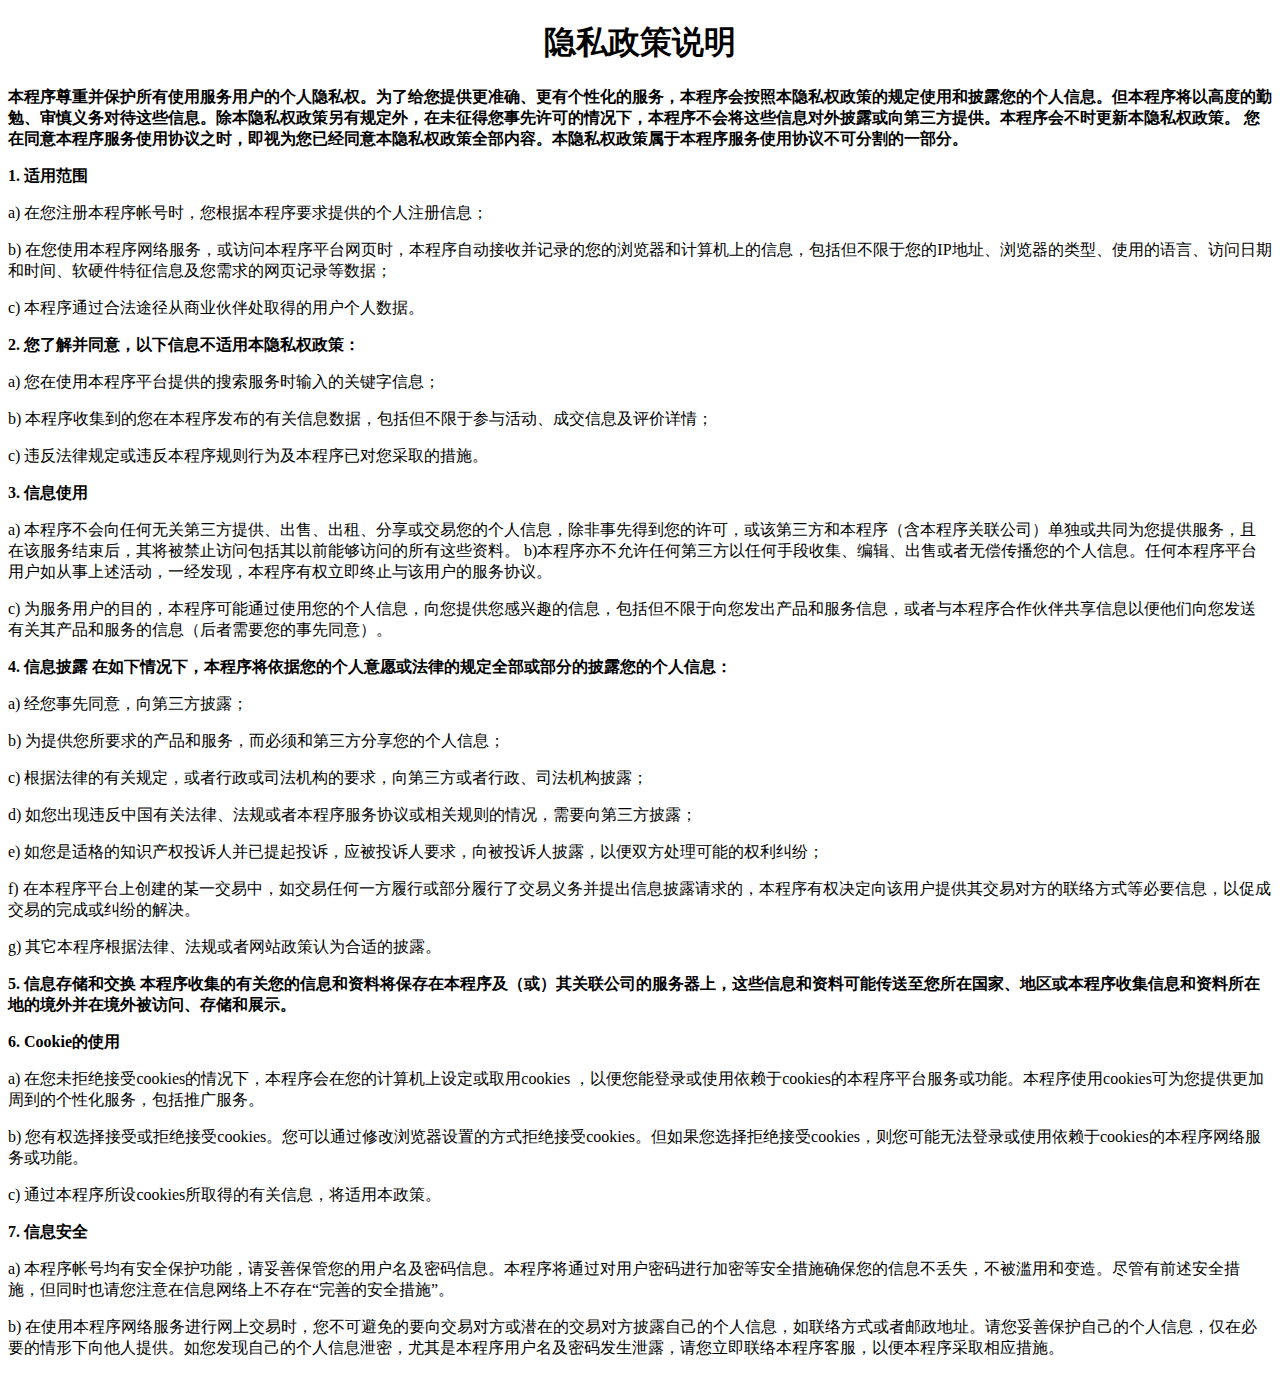
==== commit c114bb80: "aa" ====
--- a/index.html
+++ b/index.html
@@ -1,738 +1,132 @@
 <!DOCTYPE html>
+<html>
 
-
-
-  
-
-
-<html class="theme-next muse use-motion" lang="zh-Hans">
-<head><meta name="generator" content="Hexo 3.8.0">
-  <meta charset="UTF-8">
-<meta http-equiv="X-UA-Compatible" content="IE=edge">
-<meta name="viewport" content="width=device-width, initial-scale=1, maximum-scale=1">
-<meta name="theme-color" content="#222">
-
-
-
-
-
-
-
-
-
-<meta http-equiv="Cache-Control" content="no-transform">
-<meta http-equiv="Cache-Control" content="no-siteapp">
-
-
-
-
-
-
-
-
-
-
-
-
-
-
-
-
-  
-  
-  <link href="/lib/fancybox/source/jquery.fancybox.css?v=2.1.5" rel="stylesheet" type="text/css">
-
-
-
-
-
-
-
-<link href="/lib/font-awesome/css/font-awesome.min.css?v=4.6.2" rel="stylesheet" type="text/css">
-
-<link href="/css/main.css?v=5.1.4" rel="stylesheet" type="text/css">
-
-
-  <link rel="apple-touch-icon" sizes="180x180" href="/images/apple-touch-icon-next.png?v=5.1.4">
-
-
-  <link rel="icon" type="image/png" sizes="32x32" href="/images/favicon-32x32-next.png?v=5.1.4">
-
-
-  <link rel="icon" type="image/png" sizes="16x16" href="/images/favicon-16x16-next.png?v=5.1.4">
-
-
-  <link rel="mask-icon" href="/images/logo.svg?v=5.1.4" color="#222">
-
-
-
-
-
-  <meta name="keywords" content="Hexo, NexT">
-
-
-
-
-
-
-
-
-
-
-<meta name="description" content="记录日常学习到的点点滴滴">
-<meta property="og:type" content="website">
-<meta property="og:title" content="王明的博客">
-<meta property="og:url" content="https://wangming1312.github.io/index.html">
-<meta property="og:site_name" content="王明的博客">
-<meta property="og:description" content="记录日常学习到的点点滴滴">
-<meta property="og:locale" content="zh-Hans">
-<meta name="twitter:card" content="summary">
-<meta name="twitter:title" content="王明的博客">
-<meta name="twitter:description" content="记录日常学习到的点点滴滴">
-
-
-
-<script type="text/javascript" id="hexo.configurations">
-  var NexT = window.NexT || {};
-  var CONFIG = {
-    root: '/',
-    scheme: 'Muse',
-    version: '5.1.4',
-    sidebar: {"position":"left","display":"post","offset":12,"b2t":false,"scrollpercent":false,"onmobile":false},
-    fancybox: true,
-    tabs: true,
-    motion: {"enable":true,"async":false,"transition":{"post_block":"fadeIn","post_header":"slideDownIn","post_body":"slideDownIn","coll_header":"slideLeftIn","sidebar":"slideUpIn"}},
-    duoshuo: {
-      userId: '0',
-      author: '博主'
-    },
-    algolia: {
-      applicationID: '',
-      apiKey: '',
-      indexName: '',
-      hits: {"per_page":10},
-      labels: {"input_placeholder":"Search for Posts","hits_empty":"We didn't find any results for the search: ${query}","hits_stats":"${hits} results found in ${time} ms"}
-    }
-  };
-</script>
-
-
-
-  <link rel="canonical" href="https://wangming1312.github.io/">
-
-
-
-
-
-  <title>王明的博客</title>
-  
-
-
-
-
-
-
-
-
+<head>
+  <meta charset="utf-8">
+  <title>隐私政策</title>
 </head>
 
-<body itemscope="" itemtype="http://schema.org/WebPage" lang="zh-Hans">
+<body>
+  <div id="">
+    <h1 style="text-align:center">隐私政策说明</h1>
+    <b>
+      <p style="text-align:left">
+        本程序尊重并保护所有使用服务用户的个人隐私权。为了给您提供更准确、更有个性化的服务，本程序会按照本隐私权政策的规定使用和披露您的个人信息。但本程序将以高度的勤勉、审慎义务对待这些信息。除本隐私权政策另有规定外，在未征得您事先许可的情况下，本程序不会将这些信息对外披露或向第三方提供。本程序会不时更新本隐私权政策。
+        您在同意本程序服务使用协议之时，即视为您已经同意本隐私权政策全部内容。本隐私权政策属于本程序服务使用协议不可分割的一部分。
+      </p>
+    </b>
+    <p></p>
+    <b>
+      <p style="text-align:left">
+        1. 适用范围
+      </p>
+    </b>
+    <p></p>
+    <p style="text-align:left">
+      a) 在您注册本程序帐号时，您根据本程序要求提供的个人注册信息；
+    </p>
+    <p style="text-align:left">
+      b) 在您使用本程序网络服务，或访问本程序平台网页时，本程序自动接收并记录的您的浏览器和计算机上的信息，包括但不限于您的IP地址、浏览器的类型、使用的语言、访问日期和时间、软硬件特征信息及您需求的网页记录等数据；
+    </p>
+    <p style="text-align:left">
+      c) 本程序通过合法途径从商业伙伴处取得的用户个人数据。
+    </p>
+    <p></p>
+    <b>
+      <p style="text-align:left">
+        2. 您了解并同意，以下信息不适用本隐私权政策：
+      </p>
+    </b>
+    <p></p>
+    <p style="text-align:left">
+      a) 您在使用本程序平台提供的搜索服务时输入的关键字信息；
+    </p>
+    <p style="text-align:left">
+      b) 本程序收集到的您在本程序发布的有关信息数据，包括但不限于参与活动、成交信息及评价详情；
+    </p>
+    <p style="text-align:left">
+      c) 违反法律规定或违反本程序规则行为及本程序已对您采取的措施。
+    </p>
+    <b>
+      <p style="text-align:left">
+        3. 信息使用
+      </p>
+    </b>
+    <p></p>
+    <p style="text-align:left">
+      a) 本程序不会向任何无关第三方提供、出售、出租、分享或交易您的个人信息，除非事先得到您的许可，或该第三方和本程序（含本程序关联公司）单独或共同为您提供服务，且在该服务结束后，其将被禁止访问包括其以前能够访问的所有这些资料。
+      b)本程序亦不允许任何第三方以任何手段收集、编辑、出售或者无偿传播您的个人信息。任何本程序平台用户如从事上述活动，一经发现，本程序有权立即终止与该用户的服务协议。
+    </p>
+    <p style="text-align:left">
+      c) 为服务用户的目的，本程序可能通过使用您的个人信息，向您提供您感兴趣的信息，包括但不限于向您发出产品和服务信息，或者与本程序合作伙伴共享信息以便他们向您发送有关其产品和服务的信息（后者需要您的事先同意）。
+    </p>
+    <b>
+      <p style="text-align:left">
+        4. 信息披露 在如下情况下，本程序将依据您的个人意愿或法律的规定全部或部分的披露您的个人信息：
+      </p>
+    </b>
+    <p></p>
+    <p style="text-align:left">
+      a) 经您事先同意，向第三方披露；
+    </p>
+    <p style="text-align:left">
+      b) 为提供您所要求的产品和服务，而必须和第三方分享您的个人信息；
+    </p>
+    <p style="text-align:left">
+      c) 根据法律的有关规定，或者行政或司法机构的要求，向第三方或者行政、司法机构披露；
+    </p>
+    <p style="text-align:left">
+      d) 如您出现违反中国有关法律、法规或者本程序服务协议或相关规则的情况，需要向第三方披露；
+    </p>
+    <p style="text-align:left">
+      e) 如您是适格的知识产权投诉人并已提起投诉，应被投诉人要求，向被投诉人披露，以便双方处理可能的权利纠纷；
+    </p>
+    <p style="text-align:left">
+      f) 在本程序平台上创建的某一交易中，如交易任何一方履行或部分履行了交易义务并提出信息披露请求的，本程序有权决定向该用户提供其交易对方的联络方式等必要信息，以促成交易的完成或纠纷的解决。
+    </p>
+    <p style="text-align:left">
+      g) 其它本程序根据法律、法规或者网站政策认为合适的披露。
+    </p>
+    <p></p>
+    <b>
+      <p style="text-align:left">
+        5. 信息存储和交换 本程序收集的有关您的信息和资料将保存在本程序及（或）其关联公司的服务器上，这些信息和资料可能传送至您所在国家、地区或本程序收集信息和资料所在地的境外并在境外被访问、存储和展示。
+      </p>
+    </b>
+    <p></p>
+    <b>
+      <p style="text-align:left">
+        6. Cookie的使用
+      </p>
+    </b>
+    <p></p>
+    <p style="text-align:left">
+      a) 在您未拒绝接受cookies的情况下，本程序会在您的计算机上设定或取用cookies
+      ，以便您能登录或使用依赖于cookies的本程序平台服务或功能。本程序使用cookies可为您提供更加周到的个性化服务，包括推广服务。
+    </p>
+    <p style="text-align:left">
+      b) 您有权选择接受或拒绝接受cookies。您可以通过修改浏览器设置的方式拒绝接受cookies。但如果您选择拒绝接受cookies，则您可能无法登录或使用依赖于cookies的本程序网络服务或功能。
+    </p>
+    <p style="text-align:left">
+      c) 通过本程序所设cookies所取得的有关信息，将适用本政策。
+    </p>
 
-  
-  
-    
-  
-
-  <div class="container sidebar-position-left 
-  page-home">
-    <div class="headband"></div>
-
-    <header id="header" class="header" itemscope="" itemtype="http://schema.org/WPHeader">
-      <div class="header-inner"><div class="site-brand-wrapper">
-  <div class="site-meta ">
-    
-
-    <div class="custom-logo-site-title">
-      <a href="/" class="brand" rel="start">
-        <span class="logo-line-before"><i></i></span>
-        <span class="site-title">王明的博客</span>
-        <span class="logo-line-after"><i></i></span>
-      </a>
-    </div>
-      
-        <p class="site-subtitle">人生有涯，学海无涯</p>
-      
-  </div>
-
-  <div class="site-nav-toggle">
-    <button>
-      <span class="btn-bar"></span>
-      <span class="btn-bar"></span>
-      <span class="btn-bar"></span>
-    </button>
-  </div>
-</div>
-
-<nav class="site-nav">
-  
-
-  
-    <ul id="menu" class="menu">
-      
-        
-        <li class="menu-item menu-item-home">
-          <a href="/" rel="section">
-            
-              <i class="menu-item-icon fa fa-fw fa-home"></i> <br>
-            
-            首页
-          </a>
-        </li>
-      
-        
-        <li class="menu-item menu-item-archives">
-          <a href="/archives/" rel="section">
-            
-              <i class="menu-item-icon fa fa-fw fa-archive"></i> <br>
-            
-            归档
-          </a>
-        </li>
-      
-
-      
-    </ul>
-  
-
-  
-</nav>
-
-
-
- </div>
-    </header>
-
-    <main id="main" class="main">
-      <div class="main-inner">
-        <div class="content-wrap">
-          <div id="content" class="content">
-            
-  <section id="posts" class="posts-expand">
-    
-      
-
-  
-
-  
-  
-  
-
-  <article class="post post-type-normal" itemscope="" itemtype="http://schema.org/Article">
-  
-  
-  
-  <div class="post-block">
-    <link itemprop="mainEntityOfPage" href="https://wangming1312.github.io/2019/02/13/hello-微博/">
-
-    <span hidden itemprop="author" itemscope="" itemtype="http://schema.org/Person">
-      <meta itemprop="name" content="wangming">
-      <meta itemprop="description" content="">
-      <meta itemprop="image" content="/images/avatar.gif">
-    </span>
-
-    <span hidden itemprop="publisher" itemscope="" itemtype="http://schema.org/Organization">
-      <meta itemprop="name" content="王明的博客">
-    </span>
-
-    
-      <header class="post-header">
-
-        
-        
-          <h1 class="post-title" itemprop="name headline">
-                
-                <a class="post-title-link" href="/2019/02/13/hello-微博/" itemprop="url">hello 微博</a></h1>
-        
-
-        <div class="post-meta">
-          <span class="post-time">
-            
-              <span class="post-meta-item-icon">
-                <i class="fa fa-calendar-o"></i>
-              </span>
-              
-                <span class="post-meta-item-text">发表于</span>
-              
-              <time title="创建于" itemprop="dateCreated datePublished" datetime="2019-02-13T14:16:21+08:00">
-                2019-02-13
-              </time>
-            
-
-            
-
-            
-          </span>
-
-          
-
-          
-            
-          
-
-          
-          
-
-          
-
-          
-
-          
-
-        </div>
-      </header>
-    
-
-    
-    
-    
-    <div class="post-body" itemprop="articleBody">
-
-      
-      
-
-      
-        
-          
-            
-          
-        
-      
-    </div>
-    
-    
-    
-
-    
-
-    
-
-    
-
-    <footer class="post-footer">
-      
-
-      
-
-      
-
-      
-      
-        <div class="post-eof"></div>
-      
-    </footer>
-  </div>
-  
-  
-  
-  </article>
-
-
-    
-      
-
-  
-
-  
-  
-  
-
-  <article class="post post-type-normal" itemscope="" itemtype="http://schema.org/Article">
-  
-  
-  
-  <div class="post-block">
-    <link itemprop="mainEntityOfPage" href="https://wangming1312.github.io/2019/02/13/hello-world/">
-
-    <span hidden itemprop="author" itemscope="" itemtype="http://schema.org/Person">
-      <meta itemprop="name" content="wangming">
-      <meta itemprop="description" content="">
-      <meta itemprop="image" content="/images/avatar.gif">
-    </span>
-
-    <span hidden itemprop="publisher" itemscope="" itemtype="http://schema.org/Organization">
-      <meta itemprop="name" content="王明的博客">
-    </span>
-
-    
-      <header class="post-header">
-
-        
-        
-          <h1 class="post-title" itemprop="name headline">
-                
-                <a class="post-title-link" href="/2019/02/13/hello-world/" itemprop="url">Hello World</a></h1>
-        
-
-        <div class="post-meta">
-          <span class="post-time">
-            
-              <span class="post-meta-item-icon">
-                <i class="fa fa-calendar-o"></i>
-              </span>
-              
-                <span class="post-meta-item-text">发表于</span>
-              
-              <time title="创建于" itemprop="dateCreated datePublished" datetime="2019-02-13T13:50:44+08:00">
-                2019-02-13
-              </time>
-            
-
-            
-
-            
-          </span>
-
-          
-
-          
-            
-          
-
-          
-          
-
-          
-
-          
-
-          
-
-        </div>
-      </header>
-    
-
-    
-    
-    
-    <div class="post-body" itemprop="articleBody">
-
-      
-      
-
-      
-        
-          
-            <p>Welcome to <a href="https://hexo.io/" target="_blank" rel="noopener">Hexo</a>! This is your very first post. Check <a href="https://hexo.io/docs/" target="_blank" rel="noopener">documentation</a> for more info. If you get any problems when using Hexo, you can find the answer in <a href="https://hexo.io/docs/troubleshooting.html" target="_blank" rel="noopener">troubleshooting</a> or you can ask me on <a href="https://github.com/hexojs/hexo/issues" target="_blank" rel="noopener">GitHub</a>.</p>
-<h2 id="Quick-Start"><a href="#Quick-Start" class="headerlink" title="Quick Start"></a>Quick Start</h2><h3 id="Create-a-new-post"><a href="#Create-a-new-post" class="headerlink" title="Create a new post"></a>Create a new post</h3><figure class="highlight bash"><table><tr><td class="gutter"><pre><span class="line">1</span><br></pre></td><td class="code"><pre><span class="line">$ hexo new <span class="string">"My New Post"</span></span><br></pre></td></tr></table></figure>
-<p>More info: <a href="https://hexo.io/docs/writing.html" target="_blank" rel="noopener">Writing</a></p>
-<h3 id="Run-server"><a href="#Run-server" class="headerlink" title="Run server"></a>Run server</h3><figure class="highlight bash"><table><tr><td class="gutter"><pre><span class="line">1</span><br></pre></td><td class="code"><pre><span class="line">$ hexo server</span><br></pre></td></tr></table></figure>
-<p>More info: <a href="https://hexo.io/docs/server.html" target="_blank" rel="noopener">Server</a></p>
-<h3 id="Generate-static-files"><a href="#Generate-static-files" class="headerlink" title="Generate static files"></a>Generate static files</h3><figure class="highlight bash"><table><tr><td class="gutter"><pre><span class="line">1</span><br></pre></td><td class="code"><pre><span class="line">$ hexo generate</span><br></pre></td></tr></table></figure>
-<p>More info: <a href="https://hexo.io/docs/generating.html" target="_blank" rel="noopener">Generating</a></p>
-<h3 id="Deploy-to-remote-sites"><a href="#Deploy-to-remote-sites" class="headerlink" title="Deploy to remote sites"></a>Deploy to remote sites</h3><figure class="highlight bash"><table><tr><td class="gutter"><pre><span class="line">1</span><br></pre></td><td class="code"><pre><span class="line">$ hexo deploy</span><br></pre></td></tr></table></figure>
-<p>More info: <a href="https://hexo.io/docs/deployment.html" target="_blank" rel="noopener">Deployment</a></p>
-
-          
-        
-      
-    </div>
-    
-    
-    
-
-    
-
-    
-
-    
-
-    <footer class="post-footer">
-      
-
-      
-
-      
-
-      
-      
-        <div class="post-eof"></div>
-      
-    </footer>
-  </div>
-  
-  
-  
-  </article>
-
-
-    
-  </section>
-
-  
-
-
-          </div>
-          
-
-
-          
-
-        </div>
-        
-          
-  
-  <div class="sidebar-toggle">
-    <div class="sidebar-toggle-line-wrap">
-      <span class="sidebar-toggle-line sidebar-toggle-line-first"></span>
-      <span class="sidebar-toggle-line sidebar-toggle-line-middle"></span>
-      <span class="sidebar-toggle-line sidebar-toggle-line-last"></span>
-    </div>
-  </div>
-
-  <aside id="sidebar" class="sidebar">
-    
-    <div class="sidebar-inner">
-
-      
-
-      
-
-      <section class="site-overview-wrap sidebar-panel sidebar-panel-active">
-        <div class="site-overview">
-          <div class="site-author motion-element" itemprop="author" itemscope="" itemtype="http://schema.org/Person">
-            
-              <p class="site-author-name" itemprop="name">wangming</p>
-              <p class="site-description motion-element" itemprop="description">记录日常学习到的点点滴滴</p>
-          </div>
-
-          <nav class="site-state motion-element">
-
-            
-              <div class="site-state-item site-state-posts">
-              
-                <a href="/archives/">
-              
-                  <span class="site-state-item-count">2</span>
-                  <span class="site-state-item-name">日志</span>
-                </a>
-              </div>
-            
-
-            
-
-            
-
-          </nav>
-
-          
-
-          
-
-          
-          
-
-          
-          
-
-          
-
-        </div>
-      </section>
-
-      
-
-      
-
-    </div>
-  </aside>
-
-
-        
-      </div>
-    </main>
-
-    <footer id="footer" class="footer">
-      <div class="footer-inner">
-        <div class="copyright">&copy; <span itemprop="copyrightYear">2019</span>
-  <span class="with-love">
-    <i class="fa fa-user"></i>
-  </span>
-  <span class="author" itemprop="copyrightHolder">wangming</span>
-
-  
-</div>
-
-
-  <div class="powered-by">由 <a class="theme-link" target="_blank" href="https://hexo.io">Hexo</a> 强力驱动</div>
-
-
-
-  <span class="post-meta-divider">|</span>
-
-
-
-  <div class="theme-info">主题 &mdash; <a class="theme-link" target="_blank" href="https://github.com/iissnan/hexo-theme-next">NexT.Muse</a> v5.1.4</div>
-
-
-
-
-        
-
-
-
-
-
-
-
-        
-      </div>
-    </footer>
-
-    
-      <div class="back-to-top">
-        <i class="fa fa-arrow-up"></i>
-        
-      </div>
-    
-
-    
+    <b>
+      <p style="text-align:left">
+        7. 信息安全
+      </p>
+    </b>
+    <p></p>
+    <p style="text-align:left">
+      a) 本程序帐号均有安全保护功能，请妥善保管您的用户名及密码信息。本程序将通过对用户密码进行加密等安全措施确保您的信息不丢失，不被滥用和变造。尽管有前述安全措施，但同时也请您注意在信息网络上不存在“完善的安全措施”。
+    </p>
+    <p style="text-align:left">
+      b)
+      在使用本程序网络服务进行网上交易时，您不可避免的要向交易对方或潜在的交易对方披露自己的个人信息，如联络方式或者邮政地址。请您妥善保护自己的个人信息，仅在必要的情形下向他人提供。如您发现自己的个人信息泄密，尤其是本程序用户名及密码发生泄露，请您立即联络本程序客服，以便本程序采取相应措施。
+    </p>
+    <p style="text-align:left">
 
   </div>
+</body>
 
-  
-
-<script type="text/javascript">
-  if (Object.prototype.toString.call(window.Promise) !== '[object Function]') {
-    window.Promise = null;
-  }
-</script>
-
-
-
-
-
-
-
-
-
-  
-
-
-
-
-
-
-
-
-
-
-
-
-  
-  
-    <script type="text/javascript" src="/lib/jquery/index.js?v=2.1.3"></script>
-  
-
-  
-  
-    <script type="text/javascript" src="/lib/fastclick/lib/fastclick.min.js?v=1.0.6"></script>
-  
-
-  
-  
-    <script type="text/javascript" src="/lib/jquery_lazyload/jquery.lazyload.js?v=1.9.7"></script>
-  
-
-  
-  
-    <script type="text/javascript" src="/lib/velocity/velocity.min.js?v=1.2.1"></script>
-  
-
-  
-  
-    <script type="text/javascript" src="/lib/velocity/velocity.ui.min.js?v=1.2.1"></script>
-  
-
-  
-  
-    <script type="text/javascript" src="/lib/fancybox/source/jquery.fancybox.pack.js?v=2.1.5"></script>
-  
-
-
-  
-
-
-  <script type="text/javascript" src="/js/src/utils.js?v=5.1.4"></script>
-
-  <script type="text/javascript" src="/js/src/motion.js?v=5.1.4"></script>
-
-
-
-  
-  
-
-  
-
-  
-
-
-  <script type="text/javascript" src="/js/src/bootstrap.js?v=5.1.4"></script>
-
-
-
-  
-
-
-  
-
-
-
-
-	
-
-
-
-
-
-  
-
-
-
-
-
-  
-
-
-
-
-
-
-
-
-
-
-
-
-  
-
-
-
-
-
-  
-
-  
-
-  
-
-  
-  
-
-  
-
-  
-
-  
-
-</body>
-</html>
+</html>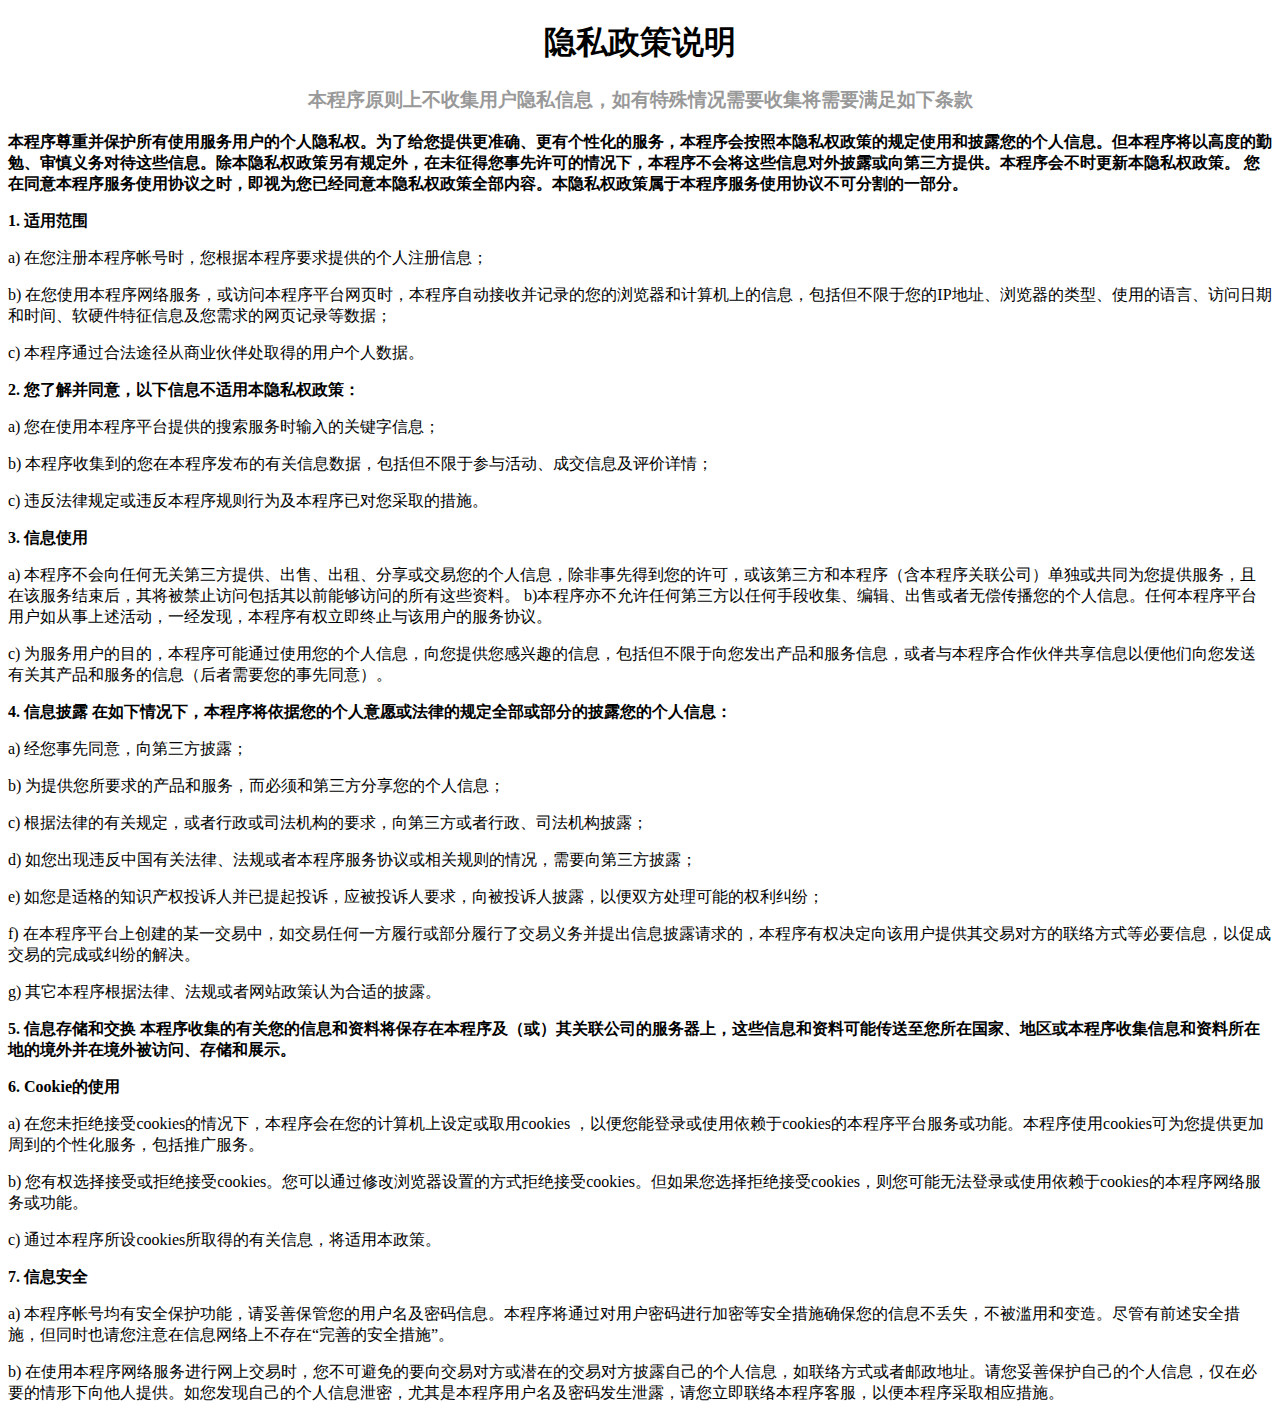
==== commit 2acf2ab9: "aa" ====
--- a/index.html
+++ b/index.html
@@ -9,6 +9,9 @@
 <body>
   <div id="">
     <h1 style="text-align:center">隐私政策说明</h1>
+    <p></p>
+    <h3  style="color:#999999;text-align:center" >本程序原则上不收集用户隐私信息，如有特殊情况需要收集将需要满足如下条款</h3>
+    <p></p>
     <b>
       <p style="text-align:left">
         本程序尊重并保护所有使用服务用户的个人隐私权。为了给您提供更准确、更有个性化的服务，本程序会按照本隐私权政策的规定使用和披露您的个人信息。但本程序将以高度的勤勉、审慎义务对待这些信息。除本隐私权政策另有规定外，在未征得您事先许可的情况下，本程序不会将这些信息对外披露或向第三方提供。本程序会不时更新本隐私权政策。
@@ -121,10 +124,8 @@
       a) 本程序帐号均有安全保护功能，请妥善保管您的用户名及密码信息。本程序将通过对用户密码进行加密等安全措施确保您的信息不丢失，不被滥用和变造。尽管有前述安全措施，但同时也请您注意在信息网络上不存在“完善的安全措施”。
     </p>
     <p style="text-align:left">
-      b)
-      在使用本程序网络服务进行网上交易时，您不可避免的要向交易对方或潜在的交易对方披露自己的个人信息，如联络方式或者邮政地址。请您妥善保护自己的个人信息，仅在必要的情形下向他人提供。如您发现自己的个人信息泄密，尤其是本程序用户名及密码发生泄露，请您立即联络本程序客服，以便本程序采取相应措施。
+      b) 在使用本程序网络服务进行网上交易时，您不可避免的要向交易对方或潜在的交易对方披露自己的个人信息，如联络方式或者邮政地址。请您妥善保护自己的个人信息，仅在必要的情形下向他人提供。如您发现自己的个人信息泄密，尤其是本程序用户名及密码发生泄露，请您立即联络本程序客服，以便本程序采取相应措施。
     </p>
-    <p style="text-align:left">
 
   </div>
 </body>
